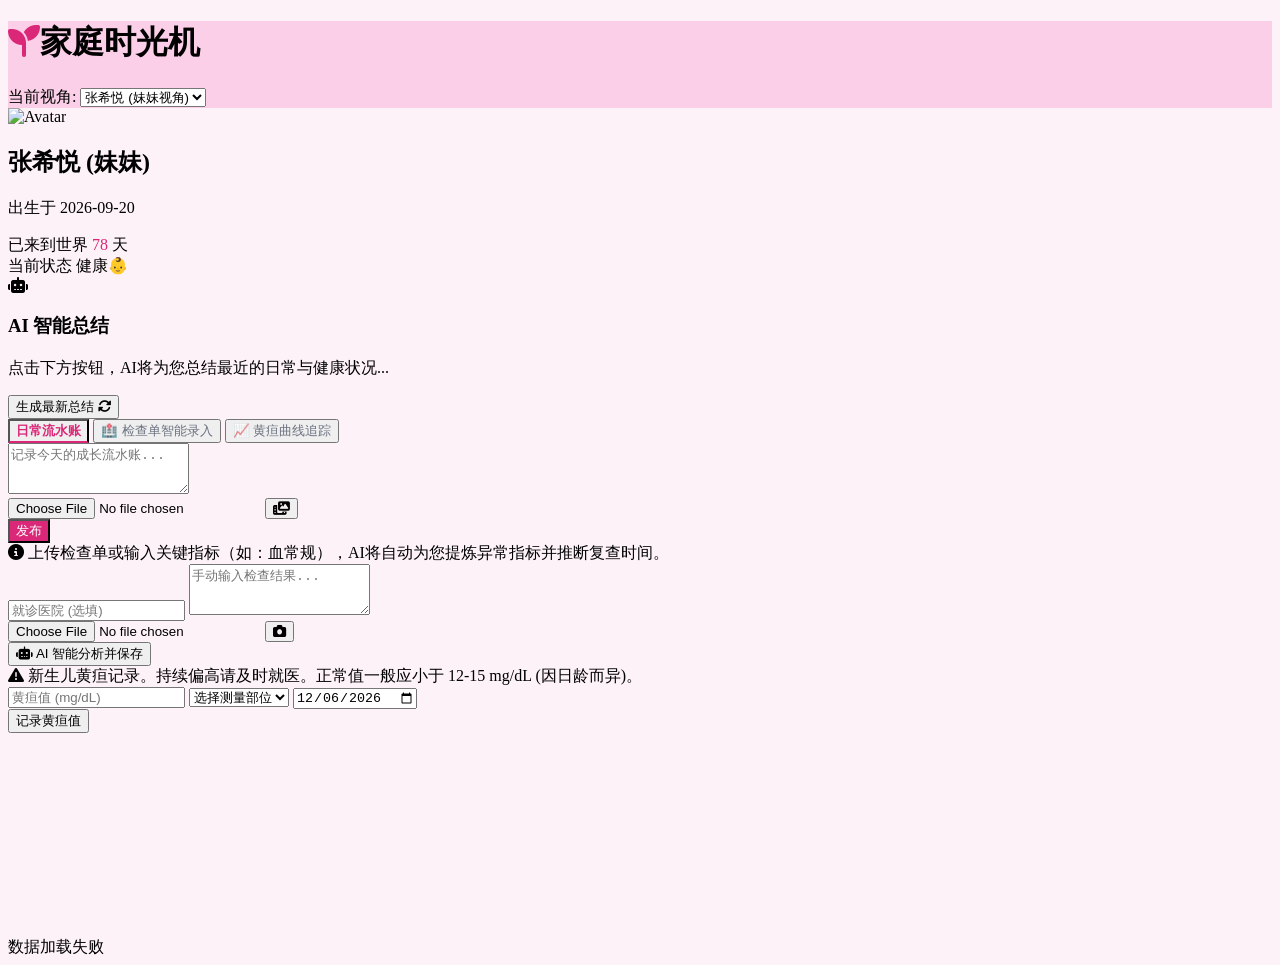
==== backend/static/index.html @ d48ffe89 "first commit" ====
<!DOCTYPE html>
<html lang="zh-CN">
<head>
    <meta charset="UTF-8">
    <meta name="viewport" content="width=device-width, initial-scale=1.0">
    <title>宝贝成长日记 - 健康管理版</title>
    <script src="https://cdn.tailwindcss.com"></script>
    <link rel="stylesheet" href="https://cdnjs.cloudflare.com/ajax/libs/font-awesome/6.4.0/css/all.min.css">
    <script src="https://cdn.jsdelivr.net/npm/chart.js"></script>
    <script src="https://cdn.jsdelivr.net/npm/hammerjs@2.0.8"></script>
    <script src="https://cdn.jsdelivr.net/npm/chartjs-plugin-zoom@2.0.1/dist/chartjs-plugin-zoom.min.js"></script>
    <style>
        ::-webkit-scrollbar { width: 8px; }
        ::-webkit-scrollbar-track { background: #f1f1f1; }
        ::-webkit-scrollbar-thumb { background: #cbd5e1; border-radius: 4px; }
        ::-webkit-scrollbar-thumb:hover { background: #94a3b8; }
        
        .theme-daughter { --bg-color: #fdf2f8; --primary: #db2777; --header-bg: #fbcfe8; }
        .theme-son { --bg-color: #f0f9ff; --primary: #0284c7; --header-bg: #bae6fd; }
        .theme-parent { --bg-color: #f4f4f5; --primary: #4f46e5; --header-bg: #e0e7ff; }
        .theme-grandparent { --bg-color: #fffbeb; --primary: #d97706; --header-bg: #fef3c7; font-size: 110%; }

        body { background-color: var(--bg-color); transition: background-color 0.3s; }
        .header-area { background-color: var(--header-bg); transition: background-color 0.3s; }
        .text-theme { color: var(--primary); }
        .bg-theme { background-color: var(--primary); color: white; }
        .border-theme { border-color: var(--primary); }
        
        .tab-active { border-bottom: 2px solid var(--primary); color: var(--primary); font-weight: bold; }
        .tab-inactive { color: #6b7280; }
        .tab-inactive:hover { color: #374151; }
    </style>
</head>
<body class="theme-daughter min-h-screen text-gray-800 font-sans">

    <header class="header-area shadow-sm sticky top-0 z-50">
        <div class="max-w-4xl mx-auto px-4 py-3 flex justify-between items-center">
            <h1 class="text-xl font-bold text-gray-800"><i class="fas fa-seedling mr-2 text-theme"></i>家庭时光机</h1>
            
            <div class="flex items-center space-x-2">
                <span class="text-sm text-gray-600">当前视角:</span>
                <select id="viewSelector" class="border border-gray-300 rounded-md py-1 px-2 text-sm focus:outline-none focus:ring-2 focus:ring-pink-300 bg-white">
                    <option value="daughter">张希悦 (妹妹视角)</option>
                    <option value="son">张希哲 (哥哥视角)</option>
                    <option value="parent">爸爸/妈妈视角</option>
                    <option value="grandparent">爷爷/奶奶视角</option>
                </select>
            </div>
        </div>
    </header>

    <main class="max-w-4xl mx-auto px-4 py-6 grid grid-cols-1 md:grid-cols-3 gap-6">
        
        <aside class="col-span-1 space-y-6">
            <div class="bg-white rounded-xl shadow-sm p-5 border-t-4 border-theme text-center">
                <img id="avatar" src="https://api.dicebear.com/7.x/adventurer/svg?seed=Mia" alt="Avatar" class="w-24 h-24 rounded-full mx-auto mb-3 bg-gray-100 border-2 border-gray-200">
                <h2 id="childName" class="text-2xl font-bold text-gray-800">张希悦 (妹妹)</h2>
                <p id="childBirth" class="text-sm text-gray-500 mt-1">出生于 2026.09.20</p>
                <div class="mt-4 bg-gray-50 rounded-lg py-2 flex justify-around divide-x divide-gray-200 text-sm">
                    <div class="px-2">
                        <span class="block text-gray-500">已来到世界</span>
                        <span id="daysCount" class="font-bold text-theme text-lg">0</span> 天
                    </div>
                    <div class="px-2">
                        <span class="block text-gray-500">当前状态</span>
                        <span class="font-bold text-green-600">健康👶</span>
                    </div>
                </div>
            </div>

            <div class="bg-gradient-to-br from-indigo-50 to-purple-50 rounded-xl shadow-sm p-5 border border-indigo-100 relative overflow-hidden">
                <div class="absolute top-0 right-0 p-3 opacity-10">
                    <i class="fas fa-robot text-6xl text-indigo-900"></i>
                </div>
                <h3 class="text-lg font-bold text-indigo-900 mb-2"><i class="fas fa-sparkles text-yellow-500 mr-2"></i>AI 智能总结</h3>
                <p id="aiSummaryText" class="text-sm text-indigo-800 leading-relaxed z-10 relative">
                    点击下方按钮，AI将为您总结最近的日常与健康状况...
                </p>
                <button id="btnAiSummary" class="mt-3 text-xs bg-indigo-100 text-indigo-700 py-1 px-3 rounded-full hover:bg-indigo-200 transition">
                    生成最新总结 <i class="fas fa-sync-alt ml-1"></i>
                </button>
            </div>
        </aside>

        <section class="col-span-1 md:col-span-2 space-y-4">
            
            <!-- Tab 切换 -->
            <div class="flex border-b border-gray-200 mb-4 overflow-x-auto whitespace-nowrap">
                <button id="tabJournal" class="py-2 px-4 tab-active" onclick="switchTab('journal')">日常流水账</button>
                <button id="tabMedical" class="py-2 px-4 tab-inactive" onclick="switchTab('medical')">🏥 检查单智能录入</button>
                <button id="tabJaundice" class="py-2 px-4 tab-inactive" onclick="switchTab('jaundice')">📈 黄疸曲线追踪</button>
            </div>

            <!-- 日常流水账发布区 -->
            <div id="panelJournal" class="bg-white rounded-xl shadow-sm p-5 border border-gray-100 block">
                <textarea id="entryContent" class="w-full bg-gray-50 border border-gray-200 rounded-lg p-3 text-gray-700 focus:outline-none focus:ring-2 focus:ring-pink-300 resize-none" rows="3" placeholder="记录今天的成长流水账..."></textarea>
                
                <div class="mt-2" id="previewContainer" style="display: none;">
                    <img id="imagePreview" src="" class="h-20 rounded-md object-cover" style="display: none;">
                    <div id="audioPreview" class="text-sm text-green-600" style="display: none;"><i class="fas fa-music"></i> 语音已选择</div>
                </div>

                <div class="flex justify-between items-center mt-3 pt-3 border-t border-gray-100">
                    <div class="flex space-x-4">
                        <input type="file" id="mediaInput" class="hidden" accept="image/*,audio/*">
                        <button onclick="document.getElementById('mediaInput').click()" class="text-gray-500 hover:text-blue-500 transition tooltip" title="上传图片/语音">
                            <i class="fas fa-photo-video text-xl"></i>
                        </button>
                    </div>
                    <button id="btnPublishJournal" class="bg-theme py-1.5 px-5 rounded-full font-medium shadow-md hover:opacity-90 transition disabled:opacity-50 text-white">
                        发布
                    </button>
                </div>
            </div>

            <!-- 健康检查单发布区 -->
            <div id="panelMedical" class="bg-white rounded-xl shadow-sm p-5 border border-gray-100 hidden">
                <div class="bg-blue-50 text-blue-800 p-3 rounded-lg text-sm mb-4">
                    <i class="fas fa-info-circle mr-1"></i> 上传检查单或输入关键指标（如：血常规），AI将自动为您提炼异常指标并推断复查时间。
                </div>
                <input type="text" id="hospitalInput" class="w-full bg-gray-50 border border-gray-200 rounded-lg p-2 mb-3 text-sm focus:outline-none focus:ring-2 focus:ring-blue-300" placeholder="就诊医院 (选填)">
                <textarea id="medicalContent" class="w-full bg-gray-50 border border-gray-200 rounded-lg p-3 text-gray-700 focus:outline-none focus:ring-2 focus:ring-blue-300 resize-none" rows="3" placeholder="手动输入检查结果..."></textarea>
                
                <div class="mt-2" id="medicalPreviewContainer" style="display: none;">
                    <img id="medicalImagePreview" src="" class="h-20 rounded-md object-cover">
                </div>

                <div class="flex justify-between items-center mt-3 pt-3 border-t border-gray-100">
                    <div class="flex space-x-4">
                        <input type="file" id="medicalMediaInput" class="hidden" accept="image/*">
                        <button onclick="document.getElementById('medicalMediaInput').click()" class="text-gray-500 hover:text-blue-500 transition tooltip" title="拍照/上传检查单">
                            <i class="fas fa-camera text-xl"></i>
                        </button>
                    </div>
                    <button id="btnPublishMedical" class="bg-blue-500 py-1.5 px-5 rounded-full font-medium shadow-md hover:bg-blue-600 transition disabled:opacity-50 text-white flex items-center">
                        <i class="fas fa-robot mr-2"></i> AI 智能分析并保存
                    </button>
                </div>
            </div>

            <!-- 黄疸曲线追踪区 -->
            <div id="panelJaundice" class="bg-white rounded-xl shadow-sm p-5 border border-gray-100 hidden">
                <div class="bg-yellow-50 text-yellow-800 p-3 rounded-lg text-sm mb-4">
                    <i class="fas fa-exclamation-triangle mr-1"></i> 新生儿黄疸记录。持续偏高请及时就医。正常值一般应小于 12-15 mg/dL (因日龄而异)。
                </div>
                
                <div class="flex space-x-3 mb-4">
                    <input type="number" step="0.1" id="jaundiceValue" class="w-1/3 bg-gray-50 border border-gray-200 rounded-lg p-2 text-sm focus:outline-none focus:ring-2 focus:ring-yellow-400" placeholder="黄疸值 (mg/dL)">
                    <select id="jaundiceNote" class="w-1/3 bg-gray-50 border border-gray-200 rounded-lg p-2 text-sm focus:outline-none focus:ring-2 focus:ring-yellow-400">
                        <option value="" disabled selected>选择测量部位</option>
                        <option value="额头">额头</option>
                        <option value="面颊">面颊</option>
                        <option value="胸部">胸部</option>
                        <option value="腹部">腹部</option>
                        <option value="手脚">手脚</option>
                        <option value="静脉血(抽血)">静脉血(抽血)</option>
                    </select>
                    <input type="date" id="jaundiceDate" class="w-1/3 bg-gray-50 border border-gray-200 rounded-lg p-2 text-sm focus:outline-none focus:ring-2 focus:ring-yellow-400">
                </div>
                
                <button id="btnPublishJaundice" class="w-full bg-yellow-500 py-2 rounded-lg font-medium shadow hover:bg-yellow-600 transition text-white">
                    记录黄疸值
                </button>

                <div class="mt-6 border-t border-gray-100 pt-4">
                    <canvas id="jaundiceChart" width="400" height="200"></canvas>
                </div>
            </div>

            <!-- 时间轴列表 (用于流水账和检查单) -->
            <div id="timeline" class="space-y-4 relative before:absolute before:inset-0 before:ml-5 before:-translate-x-px md:before:mx-auto md:before:translate-x-0 before:h-full before:w-0.5 before:bg-gradient-to-b before:from-transparent before:via-slate-300 before:to-transparent mt-8">
                <!-- 动态内容将被渲染在这里 -->
            </div>
        </section>
    </main>

    <script>
        const API_BASE = "";
        let currentMediaFile = null;
        let currentMedicalFile = null;
        let currentPerspective = 'daughter';
        let currentTab = 'journal'; // 'journal' | 'medical' | 'jaundice'
        let chartInstance = null;
        
        // 设置默认为今天
        document.getElementById('jaundiceDate').valueAsDate = new Date();

        const calcDays = (birthDateString) => {
            const birth = new Date(birthDateString);
            const today = new Date();
            const diffTime = Math.abs(today - birth);
            return Math.ceil(diffTime / (1000 * 60 * 60 * 24));
        };

        const updateViewInfo = (view) => {
            currentPerspective = view;
            const body = document.body;
            body.className = `theme-${view} min-h-screen text-gray-800 font-sans`;
            
            const info = {
                'daughter': { name: '张希悦 (妹妹)', birth: '2026-09-20', seed: 'Mia' },
                'son': { name: '张希哲 (哥哥)', birth: '2020-09-26', seed: 'Leo' },
                'parent': { name: '家庭总览', birth: '2020-09-26', seed: 'Family' },
                'grandparent': { name: '张希哲 & 张希悦', birth: '2020-09-26', seed: 'Grandpa' }
            }[view];

            document.getElementById('childName').textContent = info.name;
            document.getElementById('childBirth').textContent = '出生于 ' + info.birth;
            document.getElementById('daysCount').textContent = view.includes('parent') ? '∞' : calcDays(info.birth);
            document.getElementById('avatar').src = `https://api.dicebear.com/7.x/adventurer/svg?seed=${info.seed}`;
            
            fetchData();
        };

        const switchTab = (tab) => {
            currentTab = tab;
            ['journal', 'medical', 'jaundice'].forEach(t => {
                const btn = document.getElementById(`tab${t.charAt(0).toUpperCase() + t.slice(1)}`);
                btn.className = t === tab ? 'py-2 px-4 tab-active' : 'py-2 px-4 tab-inactive';
                document.getElementById(`panel${t.charAt(0).toUpperCase() + t.slice(1)}`).style.display = t === tab ? 'block' : 'none';
            });
            
            document.getElementById('timeline').style.display = tab === 'jaundice' ? 'none' : 'block';
            fetchData();
        };

        document.getElementById('viewSelector').addEventListener('change', (e) => updateViewInfo(e.target.value));

        // ... 文件上传事件绑定略 (复用之前的逻辑) ...
        document.getElementById('mediaInput').addEventListener('change', function(e) { /*...*/ 
            const file = e.target.files[0];
            if (!file) return;
            currentMediaFile = file;
            const previewContainer = document.getElementById('previewContainer');
            const imgPreview = document.getElementById('imagePreview');
            const audioPreview = document.getElementById('audioPreview');
            previewContainer.style.display = 'block';
            if (file.type.startsWith('image/')) {
                imgPreview.src = URL.createObjectURL(file);
                imgPreview.style.display = 'block';
                audioPreview.style.display = 'none';
            } else if (file.type.startsWith('audio/')) {
                imgPreview.style.display = 'none';
                audioPreview.style.display = 'block';
            }
        });
        document.getElementById('medicalMediaInput').addEventListener('change', function(e) {
            const file = e.target.files[0];
            if (!file) return;
            currentMedicalFile = file;
            document.getElementById('medicalPreviewContainer').style.display = 'block';
            document.getElementById('medicalImagePreview').src = URL.createObjectURL(file);
        });

        // 发布流水账
        document.getElementById('btnPublishJournal').addEventListener('click', async () => {
            const content = document.getElementById('entryContent').value;
            if (!content && !currentMediaFile) return alert("请填写内容或上传图片/语音");

            let mediaUrl = null, mediaType = null;
            if (currentMediaFile) {
                const formData = new FormData(); formData.append('file', currentMediaFile);
                const uploadRes = await fetch(`${API_BASE}/api/upload`, { method: 'POST', body: formData });
                const uploadData = await uploadRes.json();
                mediaUrl = uploadData.media_url; mediaType = uploadData.media_type;
            }
            await fetch(`${API_BASE}/api/entries`, {
                method: 'POST', headers: { 'Content-Type': 'application/json' },
                body: JSON.stringify({ perspective: currentPerspective, author: "我", content: content, media_url: mediaUrl, media_type: mediaType })
            });
            document.getElementById('entryContent').value = ''; currentMediaFile = null; document.getElementById('previewContainer').style.display = 'none';
            fetchData();
        });

        // 发布检查单
        document.getElementById('btnPublishMedical').addEventListener('click', async () => {
            const content = document.getElementById('medicalContent').value;
            const hospital = document.getElementById('hospitalInput').value;
            if (!content && !currentMedicalFile) return alert("请填写检查内容或上传检查单照片");

            let mediaUrl = null;
            if (currentMedicalFile) {
                const formData = new FormData(); formData.append('file', currentMedicalFile);
                const uploadRes = await fetch(`${API_BASE}/api/upload`, { method: 'POST', body: formData });
                mediaUrl = (await uploadRes.json()).media_url;
            }
            await fetch(`${API_BASE}/api/checkups`, {
                method: 'POST', headers: { 'Content-Type': 'application/json' },
                body: JSON.stringify({ perspective: currentPerspective, hospital: hospital, report_text: content, media_url: mediaUrl })
            });
            document.getElementById('medicalContent').value = ''; document.getElementById('hospitalInput').value = '';
            currentMedicalFile = null; document.getElementById('medicalPreviewContainer').style.display = 'none';
            fetchData();
        });

        // 发布黄疸
        document.getElementById('btnPublishJaundice').addEventListener('click', async () => {
            const val = document.getElementById('jaundiceValue').value;
            const note = document.getElementById('jaundiceNote').value;
            const dateStr = document.getElementById('jaundiceDate').value;
            if(!val) return alert('请输入黄疸值');

            const dateIso = new Date(dateStr).toISOString();

            await fetch(`${API_BASE}/api/jaundice`, {
                method: 'POST', headers: { 'Content-Type': 'application/json' },
                body: JSON.stringify({ perspective: currentPerspective, value: parseFloat(val), note: note, record_date: dateIso })
            });
            document.getElementById('jaundiceValue').value = '';
            document.getElementById('jaundiceNote').value = '';
            fetchData();
        });

        // 渲染图表
        function renderChart(data) {
            const ctx = document.getElementById('jaundiceChart').getContext('2d');
            if (chartInstance) chartInstance.destroy();
            
            if (data.length === 0) return;

            // 获取当前宝宝的出生日期
            let birthStr = '2026-09-20'; // 默认妹妹
            if (currentPerspective === 'son') birthStr = '2020-09-26';
            const birthDate = new Date(birthStr);

            // 1. 提取唯一的日期（按天级）
            const datesMap = {};
            data.forEach(d => {
                const dt = new Date(d.record_date);
                const dateStr = `${dt.getFullYear()}-${(dt.getMonth()+1).toString().padStart(2,'0')}-${dt.getDate().toString().padStart(2,'0')}`;
                const shortDate = `${dt.getMonth()+1}-${dt.getDate()}`;
                
                if (!datesMap[dateStr]) {
                    datesMap[dateStr] = {
                        shortDate: shortDate,
                        dt: dt,
                        parts: {}
                    };
                }
                datesMap[dateStr].parts[d.note || '未指定'] = d.value;
            });

            // 按时间排序日期
            const sortedDateStrs = Object.keys(datesMap).sort();
            const labels = sortedDateStrs.map(d => datesMap[d].shortDate);

            // 2. 获取所有的测量部位
            const allParts = new Set();
            data.forEach(d => allParts.add(d.note || '未指定'));
            const partsArray = Array.from(allParts);

            // 3. 构建每个部位的数据集
            const datasets = [];
            
            // 为不同部位准备不同颜色
            const colors = ['#3b82f6', '#8b5cf6', '#ec4899', '#14b8a6', '#f97316', '#06b6d4'];
            
            partsArray.forEach((part, index) => {
                const partData = sortedDateStrs.map(dateStr => {
                    return datesMap[dateStr].parts[part] !== undefined ? datesMap[dateStr].parts[part] : null;
                });
                
                datasets.push({
                    label: part,
                    data: partData,
                    borderColor: colors[index % colors.length],
                    backgroundColor: 'transparent',
                    borderWidth: 2,
                    tension: 0.3,
                    spanGaps: true, // 允许跨过 null 值连线
                    pointRadius: 4
                });
            });

            // 4. 计算平均值曲线
            const avgData = sortedDateStrs.map(dateStr => {
                const parts = datesMap[dateStr].parts;
                const values = Object.values(parts);
                if (values.length === 0) return null;
                const sum = values.reduce((a, b) => a + b, 0);
                return (sum / values.length).toFixed(1);
            });

            datasets.push({
                label: '平均值',
                data: avgData,
                borderColor: '#ef4444', // 红色突出平均值
                backgroundColor: 'rgba(239, 68, 68, 0.1)',
                borderWidth: 3,
                tension: 0.3,
                fill: true,
                spanGaps: true,
                pointBackgroundColor: '#dc2626',
                pointRadius: 5,
                pointHoverRadius: 7
            });

            // 5. 计算正常值上限曲线
            const normalValues = sortedDateStrs.map(dateStr => {
                const dt = datesMap[dateStr].dt;
                const diffTime = Math.abs(dt - birthDate);
                const diffDays = Math.floor(diffTime / (1000 * 60 * 60 * 24));
                
                let normalLimit = 15;
                if (diffDays <= 1) normalLimit = 6;
                else if (diffDays === 2) normalLimit = 9;
                else if (diffDays === 3) normalLimit = 12;
                else if (diffDays >= 4 && diffDays <= 7) normalLimit = 15;
                else if (diffDays > 7 && diffDays <= 14) normalLimit = 12;
                else normalLimit = 5;
                
                return normalLimit;
            });

            datasets.push({
                label: '生理性黄疸参考上限',
                data: normalValues,
                borderColor: '#10b981', // 绿色
                backgroundColor: 'transparent',
                borderWidth: 2,
                borderDash: [5, 5],
                tension: 0.3,
                pointRadius: 0
            });

            chartInstance = new Chart(ctx, {
                type: 'line',
                data: {
                    labels: labels,
                    datasets: datasets
                },
                options: {
                    responsive: true,
                    plugins: { 
                        legend: { position: 'top' },
                        tooltip: { mode: 'index', intersect: false },
                        zoom: {
                            pan: {
                                enabled: true,
                                mode: 'x', // 允许横向拖拽
                            },
                            zoom: {
                                wheel: {
                                    enabled: true, // 允许鼠标滚轮缩放
                                },
                                pinch: {
                                    enabled: true  // 允许手机双指捏合缩放
                                },
                                mode: 'x', // 仅允许横向缩放，保持纵向数值不变形
                            }
                        }
                    },
                    scales: { 
                        y: { beginAtZero: true, suggestedMax: 20 } 
                    }
                }
            });
        }

        // 获取并渲染列表/曲线
        async function fetchData() {
            if (currentTab === 'jaundice') {
                const res = await fetch(`${API_BASE}/api/jaundice${currentPerspective !== 'parent' ? '?perspective='+currentPerspective : ''}`);
                const data = await res.json();
                renderChart(data);
                return;
            }

            const tl = document.getElementById('timeline');
            tl.innerHTML = '<div class="text-center text-gray-400 py-10">加载中...</div>';
            
            try {
                let endpoint = currentTab === 'journal' ? '/api/entries' : '/api/checkups';
                const res = await fetch(`${API_BASE}${endpoint}${currentPerspective !== 'parent' ? '?perspective='+currentPerspective : ''}`);
                const data = await res.json();
                
                if (data.length === 0) {
                    tl.innerHTML = `<div class="text-center text-gray-400 py-10">暂无${currentTab === 'journal' ? '日记' : '检查单'}记录</div>`;
                    return;
                }

                tl.innerHTML = '';
                data.forEach((item, index) => {
                    // ...复用渲染时间轴逻辑...
                    const dateField = currentTab === 'journal' ? item.created_at : item.checkup_date;
                    const dateObj = new Date(dateField);
                    const timeStr = `${dateObj.getFullYear()}-${(dateObj.getMonth()+1).toString().padStart(2,'0')}-${dateObj.getDate().toString().padStart(2,'0')} ${dateObj.getHours()}:${dateObj.getMinutes().toString().padStart(2, '0')}`;
                    
                    const iconColor = item.perspective === 'daughter' ? 'text-pink-500' : 'text-blue-500';
                    const iconStr = currentTab === 'journal' ? (item.perspective === 'daughter' ? '<i class="fas fa-baby"></i>' : '<i class="fas fa-child"></i>') : '<i class="fas fa-notes-medical"></i>';
                    
                    let contentHtml = '';
                    if (currentTab === 'journal') {
                        contentHtml = `<p class="text-gray-700 text-sm whitespace-pre-wrap">${item.content}</p>`;
                        if (item.media_url) {
                            if (item.media_type === 'image') contentHtml += `<img src="${item.media_url}" class="mt-3 rounded-lg max-h-48 object-cover">`;
                            else if (item.media_type === 'audio') contentHtml += `<div class="mt-3 bg-gray-50 border border-gray-200 rounded-full py-2 px-4"><audio controls src="${item.media_url}" class="h-8 w-full"></audio></div>`;
                        }
                    } else {
                        contentHtml = `
                            ${item.hospital ? `<div class="text-xs text-blue-600 mb-2 font-bold"><i class="far fa-hospital"></i> ${item.hospital}</div>` : ''}
                            ${item.report_text ? `<p class="text-gray-600 text-sm italic border-l-2 border-gray-200 pl-2 mb-3">"${item.report_text}"</p>` : ''}
                            ${item.media_url ? `<img src="${item.media_url}" class="mb-3 rounded-lg max-h-32 object-cover border border-gray-200 shadow-sm">` : ''}
                            <div class="bg-red-50 border border-red-100 rounded-md p-3 mb-2">
                                <h4 class="text-red-700 font-bold text-xs mb-1"><i class="fas fa-exclamation-triangle"></i> AI 异常指标分析</h4>
                                <p class="text-red-600 text-sm">${item.abnormal_indicators || '暂无数据'}</p>
                            </div>
                            <div class="bg-green-50 border border-green-100 rounded-md p-3 flex justify-between items-center">
                                <div>
                                    <h4 class="text-green-700 font-bold text-xs mb-1"><i class="fas fa-calendar-check"></i> 智能建议复查时间</h4>
                                    <p class="text-green-600 text-xs">${item.next_checkup_notes || '按常规体检时间进行'}</p>
                                </div>
                                <div class="text-green-800 font-black text-sm bg-green-200 px-2 py-1 rounded">
                                    ${item.next_checkup_date ? item.next_checkup_date.split('T')[0] : '待定'}
                                </div>
                            </div>
                        `;
                    }

                    const html = `
                        <div class="relative flex items-center justify-between md:justify-normal ${index % 2 !== 0 ? 'md:flex-row-reverse' : ''} group is-active">
                            <div class="flex items-center justify-center w-10 h-10 rounded-full border border-white bg-white shadow shrink-0 md:order-1 md:group-odd:-translate-x-1/2 md:group-even:translate-x-1/2 z-10 ${iconColor}">
                                ${iconStr}
                            </div>
                            <div class="w-[calc(100%-4rem)] md:w-[calc(50%-2.5rem)] bg-white p-4 rounded-xl shadow-sm border border-gray-100 hover:shadow-md transition">
                                <div class="flex items-center justify-between mb-3">
                                    <span class="font-bold text-gray-800 text-sm">${timeStr}</span>
                                    <span class="text-xs text-gray-500 bg-gray-100 px-2 py-1 rounded-full">${item.perspective === 'daughter'?'妹妹':'哥哥'}</span>
                                </div>
                                ${contentHtml}
                            </div>
                        </div>
                    `;
                    tl.insertAdjacentHTML('beforeend', html);
                });

            } catch (e) {
                tl.innerHTML = '<div class="text-center text-red-400 py-10">数据加载失败</div>';
            }
        }

        // 初始化
        updateViewInfo('daughter');
    </script>
</body>
</html>
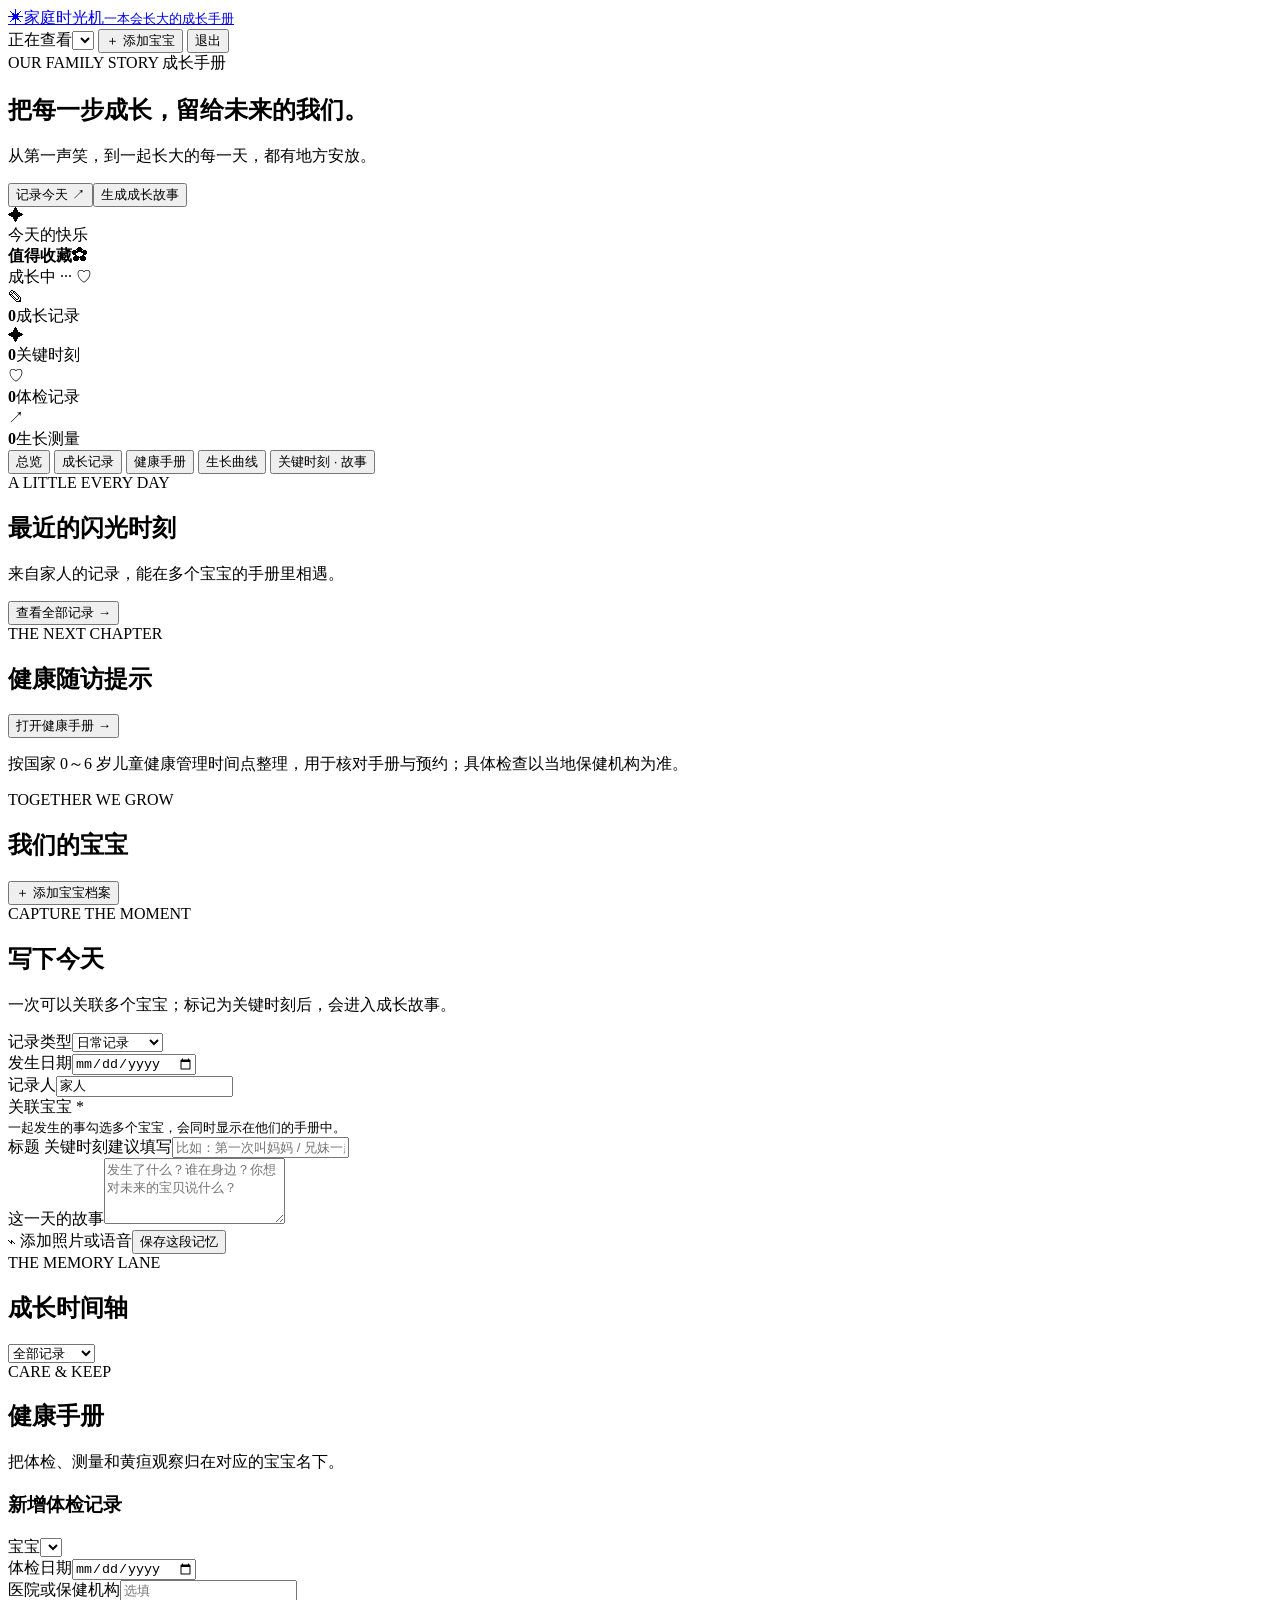
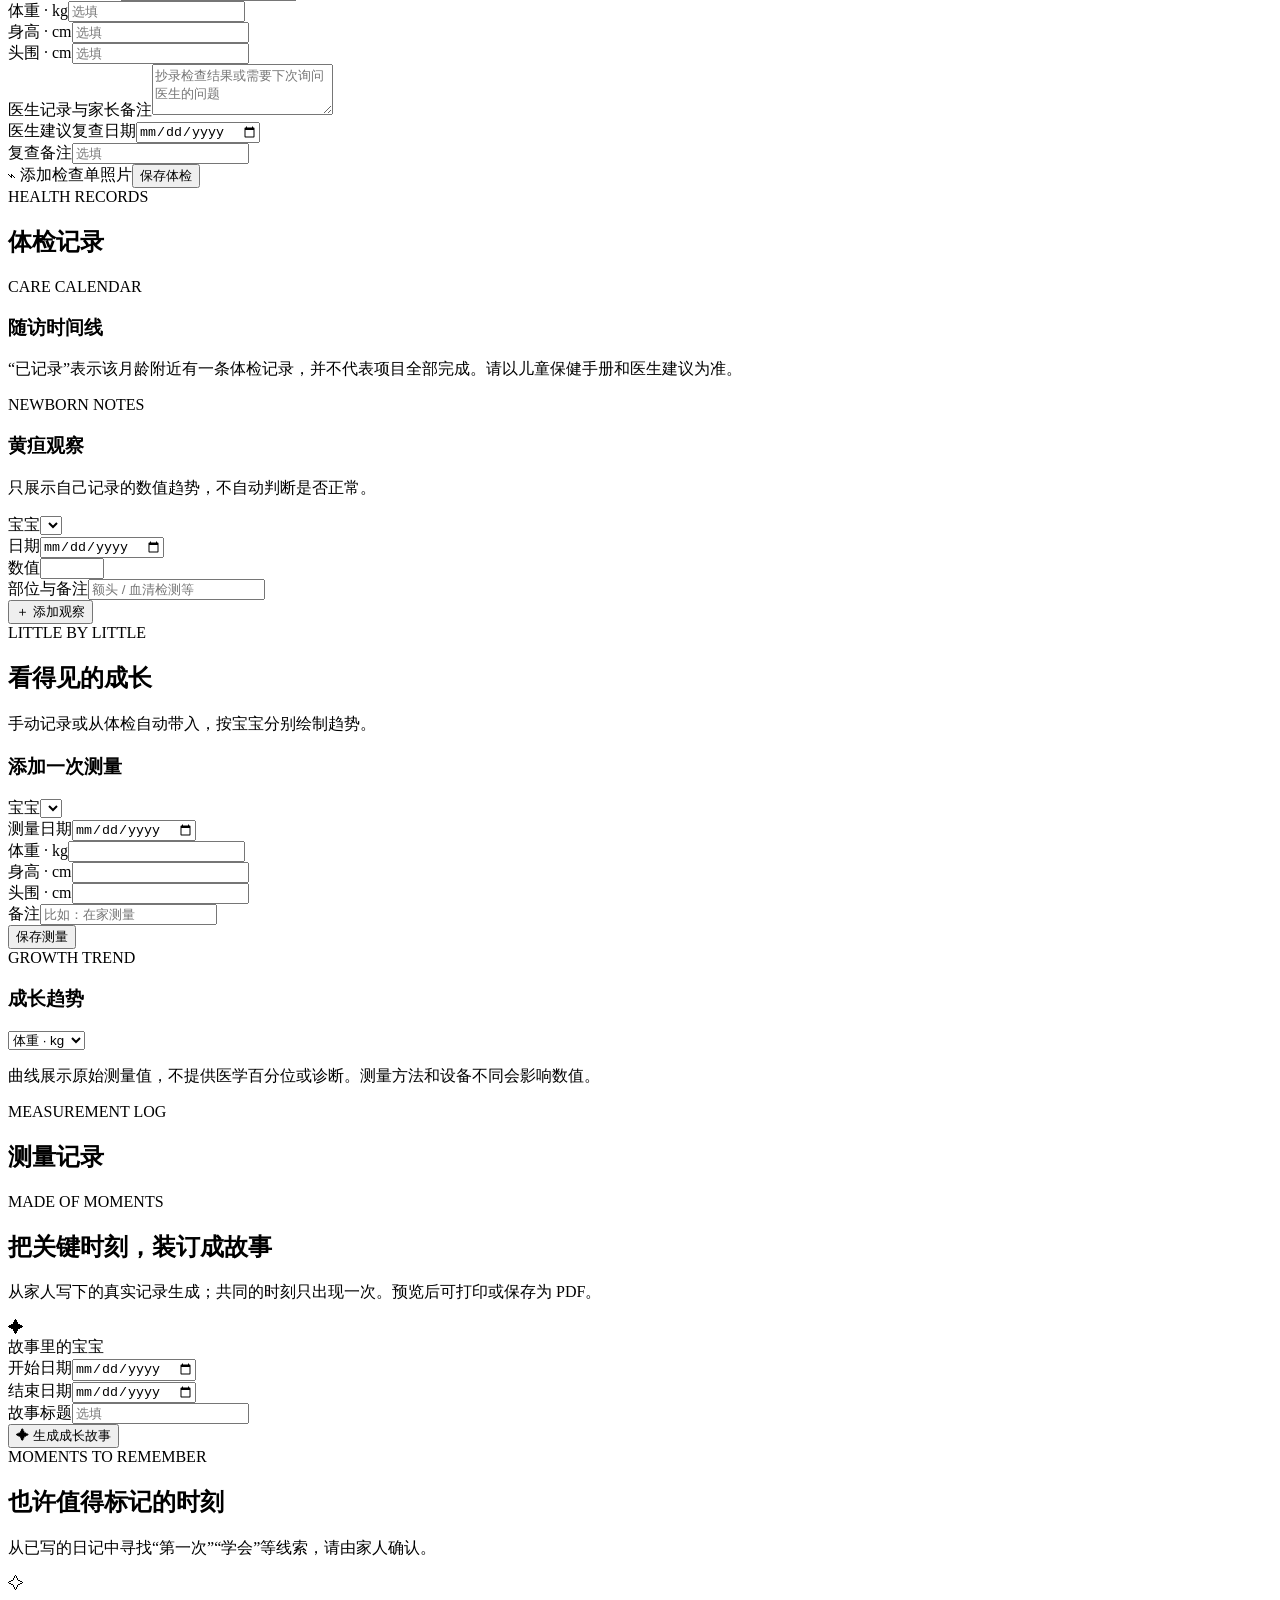
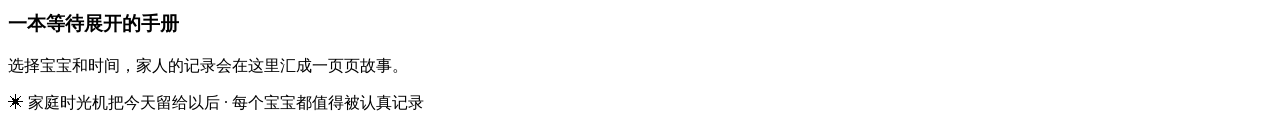
==== commit 9ad58400: "Add multi-child growth handbook and authenticated diary" ====
--- a/backend/static/index.html
+++ b/backend/static/index.html
@@ -1,546 +1,101 @@
-<!DOCTYPE html>
+<!doctype html>
 <html lang="zh-CN">
 <head>
-    <meta charset="UTF-8">
-    <meta name="viewport" content="width=device-width, initial-scale=1.0">
-    <title>宝贝成长日记 - 健康管理版</title>
-    <script src="https://cdn.tailwindcss.com"></script>
-    <link rel="stylesheet" href="https://cdnjs.cloudflare.com/ajax/libs/font-awesome/6.4.0/css/all.min.css">
-    <script src="https://cdn.jsdelivr.net/npm/chart.js"></script>
-    <script src="https://cdn.jsdelivr.net/npm/hammerjs@2.0.8"></script>
-    <script src="https://cdn.jsdelivr.net/npm/chartjs-plugin-zoom@2.0.1/dist/chartjs-plugin-zoom.min.js"></script>
-    <style>
-        ::-webkit-scrollbar { width: 8px; }
-        ::-webkit-scrollbar-track { background: #f1f1f1; }
-        ::-webkit-scrollbar-thumb { background: #cbd5e1; border-radius: 4px; }
-        ::-webkit-scrollbar-thumb:hover { background: #94a3b8; }
-        
-        .theme-daughter { --bg-color: #fdf2f8; --primary: #db2777; --header-bg: #fbcfe8; }
-        .theme-son { --bg-color: #f0f9ff; --primary: #0284c7; --header-bg: #bae6fd; }
-        .theme-parent { --bg-color: #f4f4f5; --primary: #4f46e5; --header-bg: #e0e7ff; }
-        .theme-grandparent { --bg-color: #fffbeb; --primary: #d97706; --header-bg: #fef3c7; font-size: 110%; }
+    <meta charset="utf-8">
+    <meta name="viewport" content="width=device-width, initial-scale=1">
+    <title>家庭时光机 · 成长手册</title>
+    <link rel="stylesheet" href="/assets/app.css">
+    <script src="/assets/app.js" defer></script>
+</head>
+<body>
+    <div class="app-shell">
+        <header class="topbar">
+            <a class="brand" href="/" aria-label="家庭时光机首页"><span class="brand-mark">✳</span><span>家庭时光机<small>一本会长大的成长手册</small></span></a>
+            <div class="top-actions">
+                <label class="select-wrap"><span>正在查看</span><select id="childFilter" aria-label="选择宝宝"></select></label>
+                <button class="button ghost" id="addChildButton" type="button">＋ 添加宝宝</button>
+                <button class="button text-button" id="logoutButton" type="button">退出</button>
+            </div>
+        </header>
 
-        body { background-color: var(--bg-color); transition: background-color 0.3s; }
-        .header-area { background-color: var(--header-bg); transition: background-color 0.3s; }
-        .text-theme { color: var(--primary); }
-        .bg-theme { background-color: var(--primary); color: white; }
-        .border-theme { border-color: var(--primary); }
-        
-        .tab-active { border-bottom: 2px solid var(--primary); color: var(--primary); font-weight: bold; }
-        .tab-inactive { color: #6b7280; }
-        .tab-inactive:hover { color: #374151; }
-    </style>
-</head>
-<body class="theme-daughter min-h-screen text-gray-800 font-sans">
+        <main>
+            <section class="hero" id="hero">
+                <div class="hero-copy">
+                    <div class="eyebrow">OUR FAMILY STORY <span class="eyebrow-line"></span> 成长手册</div>
+                    <h1 id="heroTitle">把每一步成长，留给未来的我们。</h1>
+                    <p id="heroSubtitle">从第一声笑，到一起长大的每一天，都有地方安放。</p>
+                    <div class="hero-actions"><button class="button primary" id="heroAddMoment" type="button">记录今天 <span>↗</span></button><button class="button soft" id="heroMakeStory" type="button">生成成长故事</button><button class="button hero-edit" id="editChildButton" type="button" hidden>编辑档案</button></div>
+                </div>
+                <div class="hero-art" aria-hidden="true"><div class="orbit orbit-one"></div><div class="orbit orbit-two"></div><div class="hero-sun">✦</div><div class="hero-card card-one">今天的快乐<br><strong>值得收藏</strong><span>✿</span></div><div class="hero-card card-two">成长中 ··· <span>♡</span></div></div>
+            </section>
 
-    <header class="header-area shadow-sm sticky top-0 z-50">
-        <div class="max-w-4xl mx-auto px-4 py-3 flex justify-between items-center">
-            <h1 class="text-xl font-bold text-gray-800"><i class="fas fa-seedling mr-2 text-theme"></i>家庭时光机</h1>
-            
-            <div class="flex items-center space-x-2">
-                <span class="text-sm text-gray-600">当前视角:</span>
-                <select id="viewSelector" class="border border-gray-300 rounded-md py-1 px-2 text-sm focus:outline-none focus:ring-2 focus:ring-pink-300 bg-white">
-                    <option value="daughter">张希悦 (妹妹视角)</option>
-                    <option value="son">张希哲 (哥哥视角)</option>
-                    <option value="parent">爸爸/妈妈视角</option>
-                    <option value="grandparent">爷爷/奶奶视角</option>
-                </select>
-            </div>
-        </div>
-    </header>
+            <section class="stat-grid" aria-label="成长记录概览">
+                <div class="stat-card"><span class="stat-icon amber">✎</span><div><strong id="statEntries">0</strong><span>成长记录</span></div></div>
+                <div class="stat-card"><span class="stat-icon coral">✦</span><div><strong id="statMilestones">0</strong><span>关键时刻</span></div></div>
+                <div class="stat-card"><span class="stat-icon blue">♡</span><div><strong id="statCheckups">0</strong><span>体检记录</span></div></div>
+                <div class="stat-card"><span class="stat-icon green">↗</span><div><strong id="statGrowth">0</strong><span>生长测量</span></div></div>
+            </section>
 
-    <main class="max-w-4xl mx-auto px-4 py-6 grid grid-cols-1 md:grid-cols-3 gap-6">
-        
-        <aside class="col-span-1 space-y-6">
-            <div class="bg-white rounded-xl shadow-sm p-5 border-t-4 border-theme text-center">
-                <img id="avatar" src="https://api.dicebear.com/7.x/adventurer/svg?seed=Mia" alt="Avatar" class="w-24 h-24 rounded-full mx-auto mb-3 bg-gray-100 border-2 border-gray-200">
-                <h2 id="childName" class="text-2xl font-bold text-gray-800">张希悦 (妹妹)</h2>
-                <p id="childBirth" class="text-sm text-gray-500 mt-1">出生于 2026.09.20</p>
-                <div class="mt-4 bg-gray-50 rounded-lg py-2 flex justify-around divide-x divide-gray-200 text-sm">
-                    <div class="px-2">
-                        <span class="block text-gray-500">已来到世界</span>
-                        <span id="daysCount" class="font-bold text-theme text-lg">0</span> 天
-                    </div>
-                    <div class="px-2">
-                        <span class="block text-gray-500">当前状态</span>
-                        <span class="font-bold text-green-600">健康👶</span>
-                    </div>
+            <nav class="tabs" aria-label="页面栏目">
+                <button class="tab active" data-tab="overview" type="button">总览</button>
+                <button class="tab" data-tab="timeline" type="button">成长记录</button>
+                <button class="tab" data-tab="health" type="button">健康手册</button>
+                <button class="tab" data-tab="growth" type="button">生长曲线</button>
+                <button class="tab" data-tab="story" type="button">关键时刻 · 故事</button>
+            </nav>
+
+            <section class="panel active" id="panel-overview">
+                <div id="unassignedBanner" class="notice" hidden></div>
+                <div class="section-heading"><div><span class="kicker">A LITTLE EVERY DAY</span><h2>最近的闪光时刻</h2><p>来自家人的记录，能在多个宝宝的手册里相遇。</p></div><button class="inline-action" data-go="timeline" type="button">查看全部记录 →</button></div>
+                <div id="overviewMoments" class="moment-grid"></div>
+                <div class="overview-bottom">
+                    <article class="surface"><div class="section-heading compact"><div><span class="kicker">THE NEXT CHAPTER</span><h2>健康随访提示</h2></div><button class="inline-action" data-go="health" type="button">打开健康手册 →</button></div><div id="visitPreview"></div><p class="fine-print">按国家 0～6 岁儿童健康管理时间点整理，用于核对手册与预约；具体检查以当地保健机构为准。</p></article>
+                    <article class="surface family-card"><span class="kicker">TOGETHER WE GROW</span><h2>我们的宝宝</h2><div id="familyCards"></div><button class="inline-action" id="familyAddChild" type="button">＋ 添加宝宝档案</button></article>
                 </div>
-            </div>
+            </section>
 
-            <div class="bg-gradient-to-br from-indigo-50 to-purple-50 rounded-xl shadow-sm p-5 border border-indigo-100 relative overflow-hidden">
-                <div class="absolute top-0 right-0 p-3 opacity-10">
-                    <i class="fas fa-robot text-6xl text-indigo-900"></i>
-                </div>
-                <h3 class="text-lg font-bold text-indigo-900 mb-2"><i class="fas fa-sparkles text-yellow-500 mr-2"></i>AI 智能总结</h3>
-                <p id="aiSummaryText" class="text-sm text-indigo-800 leading-relaxed z-10 relative">
-                    点击下方按钮，AI将为您总结最近的日常与健康状况...
-                </p>
-                <button id="btnAiSummary" class="mt-3 text-xs bg-indigo-100 text-indigo-700 py-1 px-3 rounded-full hover:bg-indigo-200 transition">
-                    生成最新总结 <i class="fas fa-sync-alt ml-1"></i>
-                </button>
-            </div>
-        </aside>
+            <section class="panel" id="panel-timeline">
+                <div class="section-heading"><div><span class="kicker">CAPTURE THE MOMENT</span><h2>写下今天</h2><p>一次可以关联多个宝宝；标记为关键时刻后，会进入成长故事。</p></div></div>
+                <form id="entryForm" class="surface form-card">
+                    <div class="form-row"><div class="field grow"><label>记录类型</label><select id="entryKind"><option value="diary">日常记录</option><option value="milestone">✦ 关键时刻</option></select></div><div class="field grow"><label for="entryDate">发生日期</label><input id="entryDate" type="date" required></div><div class="field grow"><label for="entryAuthor">记录人</label><input id="entryAuthor" type="text" maxlength="80" value="家人" placeholder="妈妈、爸爸…"></div></div>
+                    <div class="field"><label>关联宝宝 <span class="required">*</span></label><div id="entryChildren" class="child-checks"></div><small>一起发生的事勾选多个宝宝，会同时显示在他们的手册中。</small></div>
+                    <div id="recordPrompts" class="prompt-strip"></div>
+                    <div class="field"><label for="entryTitle">标题 <span class="optional">关键时刻建议填写</span></label><input id="entryTitle" type="text" maxlength="120" placeholder="比如：第一次叫妈妈 / 兄妹一起过生日"></div>
+                    <div class="field"><label for="entryContent">这一天的故事</label><textarea id="entryContent" rows="4" maxlength="10000" placeholder="发生了什么？谁在身边？你想对未来的宝贝说什么？"></textarea></div>
+                    <div class="form-footer"><label class="file-button">⌁ 添加照片或语音<input id="entryMedia" type="file" accept="image/*,audio/*" hidden></label><span id="entryFileName" class="file-name"></span><button class="button primary" type="submit">保存这段记忆</button></div>
+                </form>
+                <div class="section-heading list-heading"><div><span class="kicker">THE MEMORY LANE</span><h2>成长时间轴</h2></div><select id="entryKindFilter" class="small-select"><option value="all">全部记录</option><option value="milestone">仅关键时刻</option><option value="diary">仅日记</option></select></div>
+                <div id="timelineList" class="timeline-list"></div>
+            </section>
 
-        <section class="col-span-1 md:col-span-2 space-y-4">
-            
-            <!-- Tab 切换 -->
-            <div class="flex border-b border-gray-200 mb-4 overflow-x-auto whitespace-nowrap">
-                <button id="tabJournal" class="py-2 px-4 tab-active" onclick="switchTab('journal')">日常流水账</button>
-                <button id="tabMedical" class="py-2 px-4 tab-inactive" onclick="switchTab('medical')">🏥 检查单智能录入</button>
-                <button id="tabJaundice" class="py-2 px-4 tab-inactive" onclick="switchTab('jaundice')">📈 黄疸曲线追踪</button>
-            </div>
+            <section class="panel" id="panel-health">
+                <div class="section-heading"><div><span class="kicker">CARE & KEEP</span><h2>健康手册</h2><p>把体检、测量和黄疸观察归在对应的宝宝名下。</p></div></div>
+                <div class="health-layout"><div class="health-main">
+                    <form id="checkupForm" class="surface form-card"><h3>新增体检记录</h3><div class="form-row"><div class="field grow"><label for="checkupChild">宝宝</label><select id="checkupChild" required></select></div><div class="field grow"><label for="checkupDate">体检日期</label><input id="checkupDate" type="date" required></div></div><div class="field"><label for="checkupHospital">医院或保健机构</label><input id="checkupHospital" type="text" maxlength="160" placeholder="选填"></div><div class="form-row metrics-row"><div class="field grow"><label for="checkupWeight">体重 · kg</label><input id="checkupWeight" type="number" step="0.01" min="0.01" placeholder="选填"></div><div class="field grow"><label for="checkupHeight">身高 · cm</label><input id="checkupHeight" type="number" step="0.1" min="0.1" placeholder="选填"></div><div class="field grow"><label for="checkupHead">头围 · cm</label><input id="checkupHead" type="number" step="0.1" min="0.1" placeholder="选填"></div></div><div class="field"><label for="checkupNotes">医生记录与家长备注</label><textarea id="checkupNotes" rows="3" placeholder="抄录检查结果或需要下次询问医生的问题"></textarea></div><div class="form-row"><div class="field grow"><label for="checkupNext">医生建议复查日期</label><input id="checkupNext" type="date"></div><div class="field grow"><label for="checkupNextNotes">复查备注</label><input id="checkupNextNotes" type="text" placeholder="选填"></div></div><div class="form-footer"><label class="file-button">⌁ 添加检查单照片<input id="checkupMedia" type="file" accept="image/*" hidden></label><span id="checkupFileName" class="file-name"></span><button class="button primary" type="submit">保存体检</button></div></form>
+                    <div class="section-heading list-heading"><div><span class="kicker">HEALTH RECORDS</span><h2>体检记录</h2></div></div><div id="checkupList" class="record-list"></div>
+                </div><aside class="health-side"><article class="surface"><span class="kicker">CARE CALENDAR</span><h3>随访时间线</h3><div id="visitPlan"></div><p class="fine-print">“已记录”表示该月龄附近有一条体检记录，并不代表项目全部完成。请以儿童保健手册和医生建议为准。</p></article><article class="surface"><span class="kicker">NEWBORN NOTES</span><h3>黄疸观察</h3><p class="muted">只展示自己记录的数值趋势，不自动判断是否正常。</p><form id="jaundiceForm"><div class="field"><label for="jaundiceChild">宝宝</label><select id="jaundiceChild" required></select></div><div class="form-row"><div class="field grow"><label for="jaundiceDate">日期</label><input id="jaundiceDate" type="date" required></div><div class="field grow"><label for="jaundiceValue">数值</label><input id="jaundiceValue" type="number" min="0" max="50" step="0.1" required></div></div><div class="field"><label for="jaundiceNote">部位与备注</label><input id="jaundiceNote" type="text" placeholder="额头 / 血清检测等"></div><button class="button soft full" type="submit">＋ 添加观察</button></form><div id="jaundiceChart" class="mini-chart"></div><div id="jaundiceList" class="compact-records"></div></article></aside></div>
+            </section>
 
-            <!-- 日常流水账发布区 -->
-            <div id="panelJournal" class="bg-white rounded-xl shadow-sm p-5 border border-gray-100 block">
-                <textarea id="entryContent" class="w-full bg-gray-50 border border-gray-200 rounded-lg p-3 text-gray-700 focus:outline-none focus:ring-2 focus:ring-pink-300 resize-none" rows="3" placeholder="记录今天的成长流水账..."></textarea>
-                
-                <div class="mt-2" id="previewContainer" style="display: none;">
-                    <img id="imagePreview" src="" class="h-20 rounded-md object-cover" style="display: none;">
-                    <div id="audioPreview" class="text-sm text-green-600" style="display: none;"><i class="fas fa-music"></i> 语音已选择</div>
-                </div>
+            <section class="panel" id="panel-growth">
+                <div class="section-heading"><div><span class="kicker">LITTLE BY LITTLE</span><h2>看得见的成长</h2><p>手动记录或从体检自动带入，按宝宝分别绘制趋势。</p></div></div>
+                <div class="growth-layout"><form id="growthForm" class="surface form-card"><h3>添加一次测量</h3><div class="form-row"><div class="field grow"><label for="growthChild">宝宝</label><select id="growthChild" required></select></div><div class="field grow"><label for="growthDate">测量日期</label><input id="growthDate" type="date" required></div></div><div class="form-row metrics-row"><div class="field grow"><label for="growthWeight">体重 · kg</label><input id="growthWeight" type="number" min="0.01" step="0.01"></div><div class="field grow"><label for="growthHeight">身高 · cm</label><input id="growthHeight" type="number" min="0.1" step="0.1"></div><div class="field grow"><label for="growthHead">头围 · cm</label><input id="growthHead" type="number" min="0.1" step="0.1"></div></div><div class="field"><label for="growthNote">备注</label><input id="growthNote" type="text" maxlength="300" placeholder="比如：在家测量"></div><button class="button primary full" type="submit">保存测量</button></form><article class="surface chart-card"><div class="chart-title"><div><span class="kicker">GROWTH TREND</span><h3>成长趋势</h3></div><select id="growthMetric" class="small-select"><option value="weight_kg">体重 · kg</option><option value="height_cm">身高 · cm</option><option value="head_cm">头围 · cm</option></select></div><div id="growthChart" class="large-chart"></div><p class="fine-print">曲线展示原始测量值，不提供医学百分位或诊断。测量方法和设备不同会影响数值。</p></article></div>
+                <div class="section-heading list-heading"><div><span class="kicker">MEASUREMENT LOG</span><h2>测量记录</h2></div></div><div id="growthList" class="record-list"></div>
+            </section>
 
-                <div class="flex justify-between items-center mt-3 pt-3 border-t border-gray-100">
-                    <div class="flex space-x-4">
-                        <input type="file" id="mediaInput" class="hidden" accept="image/*,audio/*">
-                        <button onclick="document.getElementById('mediaInput').click()" class="text-gray-500 hover:text-blue-500 transition tooltip" title="上传图片/语音">
-                            <i class="fas fa-photo-video text-xl"></i>
-                        </button>
-                    </div>
-                    <button id="btnPublishJournal" class="bg-theme py-1.5 px-5 rounded-full font-medium shadow-md hover:opacity-90 transition disabled:opacity-50 text-white">
-                        发布
-                    </button>
-                </div>
-            </div>
+            <section class="panel" id="panel-story">
+                <div class="story-intro"><div><span class="kicker">MADE OF MOMENTS</span><h2>把关键时刻，装订成故事</h2><p>从家人写下的真实记录生成；共同的时刻只出现一次。预览后可打印或保存为 PDF。</p></div><span class="story-symbol" aria-hidden="true">✦</span></div>
+                <form id="storyForm" class="surface form-card story-form"><div class="field"><label>故事里的宝宝</label><div id="storyChildren" class="child-checks"></div></div><div class="form-row"><div class="field grow"><label for="storyFrom">开始日期</label><input id="storyFrom" type="date"></div><div class="field grow"><label for="storyTo">结束日期</label><input id="storyTo" type="date"></div><div class="field grow"><label for="storyTitle">故事标题</label><input id="storyTitle" type="text" maxlength="120" placeholder="选填"></div></div><button class="button primary" type="submit">✦ 生成成长故事</button></form>
+                <div id="suggestionsBlock" class="surface suggestions"><div class="section-heading compact"><div><span class="kicker">MOMENTS TO REMEMBER</span><h2>也许值得标记的时刻</h2><p>从已写的日记中寻找“第一次”“学会”等线索，请由家人确认。</p></div></div><div id="suggestionList"></div></div>
+                <div id="storyEmpty" class="story-empty"><span>✧</span><h3>一本等待展开的手册</h3><p>选择宝宝和时间，家人的记录会在这里汇成一页页故事。</p></div>
+                <div id="storyResult" hidden><div class="section-heading list-heading"><div><span class="kicker">YOUR STORY</span><h2>故事预览</h2></div><button class="button soft" id="printStory" type="button">打印 / 保存 PDF ↗</button></div><div id="storyPreview"></div></div>
+            </section>
+        </main>
+        <footer class="footer"><span>✳ 家庭时光机</span><span>把今天留给以后 · 每个宝宝都值得被认真记录</span></footer>
+    </div>
 
-            <!-- 健康检查单发布区 -->
-            <div id="panelMedical" class="bg-white rounded-xl shadow-sm p-5 border border-gray-100 hidden">
-                <div class="bg-blue-50 text-blue-800 p-3 rounded-lg text-sm mb-4">
-                    <i class="fas fa-info-circle mr-1"></i> 上传检查单或输入关键指标（如：血常规），AI将自动为您提炼异常指标并推断复查时间。
-                </div>
-                <input type="text" id="hospitalInput" class="w-full bg-gray-50 border border-gray-200 rounded-lg p-2 mb-3 text-sm focus:outline-none focus:ring-2 focus:ring-blue-300" placeholder="就诊医院 (选填)">
-                <textarea id="medicalContent" class="w-full bg-gray-50 border border-gray-200 rounded-lg p-3 text-gray-700 focus:outline-none focus:ring-2 focus:ring-blue-300 resize-none" rows="3" placeholder="手动输入检查结果..."></textarea>
-                
-                <div class="mt-2" id="medicalPreviewContainer" style="display: none;">
-                    <img id="medicalImagePreview" src="" class="h-20 rounded-md object-cover">
-                </div>
-
-                <div class="flex justify-between items-center mt-3 pt-3 border-t border-gray-100">
-                    <div class="flex space-x-4">
-                        <input type="file" id="medicalMediaInput" class="hidden" accept="image/*">
-                        <button onclick="document.getElementById('medicalMediaInput').click()" class="text-gray-500 hover:text-blue-500 transition tooltip" title="拍照/上传检查单">
-                            <i class="fas fa-camera text-xl"></i>
-                        </button>
-                    </div>
-                    <button id="btnPublishMedical" class="bg-blue-500 py-1.5 px-5 rounded-full font-medium shadow-md hover:bg-blue-600 transition disabled:opacity-50 text-white flex items-center">
-                        <i class="fas fa-robot mr-2"></i> AI 智能分析并保存
-                    </button>
-                </div>
-            </div>
-
-            <!-- 黄疸曲线追踪区 -->
-            <div id="panelJaundice" class="bg-white rounded-xl shadow-sm p-5 border border-gray-100 hidden">
-                <div class="bg-yellow-50 text-yellow-800 p-3 rounded-lg text-sm mb-4">
-                    <i class="fas fa-exclamation-triangle mr-1"></i> 新生儿黄疸记录。持续偏高请及时就医。正常值一般应小于 12-15 mg/dL (因日龄而异)。
-                </div>
-                
-                <div class="flex space-x-3 mb-4">
-                    <input type="number" step="0.1" id="jaundiceValue" class="w-1/3 bg-gray-50 border border-gray-200 rounded-lg p-2 text-sm focus:outline-none focus:ring-2 focus:ring-yellow-400" placeholder="黄疸值 (mg/dL)">
-                    <select id="jaundiceNote" class="w-1/3 bg-gray-50 border border-gray-200 rounded-lg p-2 text-sm focus:outline-none focus:ring-2 focus:ring-yellow-400">
-                        <option value="" disabled selected>选择测量部位</option>
-                        <option value="额头">额头</option>
-                        <option value="面颊">面颊</option>
-                        <option value="胸部">胸部</option>
-                        <option value="腹部">腹部</option>
-                        <option value="手脚">手脚</option>
-                        <option value="静脉血(抽血)">静脉血(抽血)</option>
-                    </select>
-                    <input type="date" id="jaundiceDate" class="w-1/3 bg-gray-50 border border-gray-200 rounded-lg p-2 text-sm focus:outline-none focus:ring-2 focus:ring-yellow-400">
-                </div>
-                
-                <button id="btnPublishJaundice" class="w-full bg-yellow-500 py-2 rounded-lg font-medium shadow hover:bg-yellow-600 transition text-white">
-                    记录黄疸值
-                </button>
-
-                <div class="mt-6 border-t border-gray-100 pt-4">
-                    <canvas id="jaundiceChart" width="400" height="200"></canvas>
-                </div>
-            </div>
-
-            <!-- 时间轴列表 (用于流水账和检查单) -->
-            <div id="timeline" class="space-y-4 relative before:absolute before:inset-0 before:ml-5 before:-translate-x-px md:before:mx-auto md:before:translate-x-0 before:h-full before:w-0.5 before:bg-gradient-to-b before:from-transparent before:via-slate-300 before:to-transparent mt-8">
-                <!-- 动态内容将被渲染在这里 -->
-            </div>
-        </section>
-    </main>
-
-    <script>
-        const API_BASE = "";
-        let currentMediaFile = null;
-        let currentMedicalFile = null;
-        let currentPerspective = 'daughter';
-        let currentTab = 'journal'; // 'journal' | 'medical' | 'jaundice'
-        let chartInstance = null;
-        
-        // 设置默认为今天
-        document.getElementById('jaundiceDate').valueAsDate = new Date();
-
-        const calcDays = (birthDateString) => {
-            const birth = new Date(birthDateString);
-            const today = new Date();
-            const diffTime = Math.abs(today - birth);
-            return Math.ceil(diffTime / (1000 * 60 * 60 * 24));
-        };
-
-        const updateViewInfo = (view) => {
-            currentPerspective = view;
-            const body = document.body;
-            body.className = `theme-${view} min-h-screen text-gray-800 font-sans`;
-            
-            const info = {
-                'daughter': { name: '张希悦 (妹妹)', birth: '2026-09-20', seed: 'Mia' },
-                'son': { name: '张希哲 (哥哥)', birth: '2020-09-26', seed: 'Leo' },
-                'parent': { name: '家庭总览', birth: '2020-09-26', seed: 'Family' },
-                'grandparent': { name: '张希哲 & 张希悦', birth: '2020-09-26', seed: 'Grandpa' }
-            }[view];
-
-            document.getElementById('childName').textContent = info.name;
-            document.getElementById('childBirth').textContent = '出生于 ' + info.birth;
-            document.getElementById('daysCount').textContent = view.includes('parent') ? '∞' : calcDays(info.birth);
-            document.getElementById('avatar').src = `https://api.dicebear.com/7.x/adventurer/svg?seed=${info.seed}`;
-            
-            fetchData();
-        };
-
-        const switchTab = (tab) => {
-            currentTab = tab;
-            ['journal', 'medical', 'jaundice'].forEach(t => {
-                const btn = document.getElementById(`tab${t.charAt(0).toUpperCase() + t.slice(1)}`);
-                btn.className = t === tab ? 'py-2 px-4 tab-active' : 'py-2 px-4 tab-inactive';
-                document.getElementById(`panel${t.charAt(0).toUpperCase() + t.slice(1)}`).style.display = t === tab ? 'block' : 'none';
-            });
-            
-            document.getElementById('timeline').style.display = tab === 'jaundice' ? 'none' : 'block';
-            fetchData();
-        };
-
-        document.getElementById('viewSelector').addEventListener('change', (e) => updateViewInfo(e.target.value));
-
-        // ... 文件上传事件绑定略 (复用之前的逻辑) ...
-        document.getElementById('mediaInput').addEventListener('change', function(e) { /*...*/ 
-            const file = e.target.files[0];
-            if (!file) return;
-            currentMediaFile = file;
-            const previewContainer = document.getElementById('previewContainer');
-            const imgPreview = document.getElementById('imagePreview');
-            const audioPreview = document.getElementById('audioPreview');
-            previewContainer.style.display = 'block';
-            if (file.type.startsWith('image/')) {
-                imgPreview.src = URL.createObjectURL(file);
-                imgPreview.style.display = 'block';
-                audioPreview.style.display = 'none';
-            } else if (file.type.startsWith('audio/')) {
-                imgPreview.style.display = 'none';
-                audioPreview.style.display = 'block';
-            }
-        });
-        document.getElementById('medicalMediaInput').addEventListener('change', function(e) {
-            const file = e.target.files[0];
-            if (!file) return;
-            currentMedicalFile = file;
-            document.getElementById('medicalPreviewContainer').style.display = 'block';
-            document.getElementById('medicalImagePreview').src = URL.createObjectURL(file);
-        });
-
-        // 发布流水账
-        document.getElementById('btnPublishJournal').addEventListener('click', async () => {
-            const content = document.getElementById('entryContent').value;
-            if (!content && !currentMediaFile) return alert("请填写内容或上传图片/语音");
-
-            let mediaUrl = null, mediaType = null;
-            if (currentMediaFile) {
-                const formData = new FormData(); formData.append('file', currentMediaFile);
-                const uploadRes = await fetch(`${API_BASE}/api/upload`, { method: 'POST', body: formData });
-                const uploadData = await uploadRes.json();
-                mediaUrl = uploadData.media_url; mediaType = uploadData.media_type;
-            }
-            await fetch(`${API_BASE}/api/entries`, {
-                method: 'POST', headers: { 'Content-Type': 'application/json' },
-                body: JSON.stringify({ perspective: currentPerspective, author: "我", content: content, media_url: mediaUrl, media_type: mediaType })
-            });
-            document.getElementById('entryContent').value = ''; currentMediaFile = null; document.getElementById('previewContainer').style.display = 'none';
-            fetchData();
-        });
-
-        // 发布检查单
-        document.getElementById('btnPublishMedical').addEventListener('click', async () => {
-            const content = document.getElementById('medicalContent').value;
-            const hospital = document.getElementById('hospitalInput').value;
-            if (!content && !currentMedicalFile) return alert("请填写检查内容或上传检查单照片");
-
-            let mediaUrl = null;
-            if (currentMedicalFile) {
-                const formData = new FormData(); formData.append('file', currentMedicalFile);
-                const uploadRes = await fetch(`${API_BASE}/api/upload`, { method: 'POST', body: formData });
-                mediaUrl = (await uploadRes.json()).media_url;
-            }
-            await fetch(`${API_BASE}/api/checkups`, {
-                method: 'POST', headers: { 'Content-Type': 'application/json' },
-                body: JSON.stringify({ perspective: currentPerspective, hospital: hospital, report_text: content, media_url: mediaUrl })
-            });
-            document.getElementById('medicalContent').value = ''; document.getElementById('hospitalInput').value = '';
-            currentMedicalFile = null; document.getElementById('medicalPreviewContainer').style.display = 'none';
-            fetchData();
-        });
-
-        // 发布黄疸
-        document.getElementById('btnPublishJaundice').addEventListener('click', async () => {
-            const val = document.getElementById('jaundiceValue').value;
-            const note = document.getElementById('jaundiceNote').value;
-            const dateStr = document.getElementById('jaundiceDate').value;
-            if(!val) return alert('请输入黄疸值');
-
-            const dateIso = new Date(dateStr).toISOString();
-
-            await fetch(`${API_BASE}/api/jaundice`, {
-                method: 'POST', headers: { 'Content-Type': 'application/json' },
-                body: JSON.stringify({ perspective: currentPerspective, value: parseFloat(val), note: note, record_date: dateIso })
-            });
-            document.getElementById('jaundiceValue').value = '';
-            document.getElementById('jaundiceNote').value = '';
-            fetchData();
-        });
-
-        // 渲染图表
-        function renderChart(data) {
-            const ctx = document.getElementById('jaundiceChart').getContext('2d');
-            if (chartInstance) chartInstance.destroy();
-            
-            if (data.length === 0) return;
-
-            // 获取当前宝宝的出生日期
-            let birthStr = '2026-09-20'; // 默认妹妹
-            if (currentPerspective === 'son') birthStr = '2020-09-26';
-            const birthDate = new Date(birthStr);
-
-            // 1. 提取唯一的日期（按天级）
-            const datesMap = {};
-            data.forEach(d => {
-                const dt = new Date(d.record_date);
-                const dateStr = `${dt.getFullYear()}-${(dt.getMonth()+1).toString().padStart(2,'0')}-${dt.getDate().toString().padStart(2,'0')}`;
-                const shortDate = `${dt.getMonth()+1}-${dt.getDate()}`;
-                
-                if (!datesMap[dateStr]) {
-                    datesMap[dateStr] = {
-                        shortDate: shortDate,
-                        dt: dt,
-                        parts: {}
-                    };
-                }
-                datesMap[dateStr].parts[d.note || '未指定'] = d.value;
-            });
-
-            // 按时间排序日期
-            const sortedDateStrs = Object.keys(datesMap).sort();
-            const labels = sortedDateStrs.map(d => datesMap[d].shortDate);
-
-            // 2. 获取所有的测量部位
-            const allParts = new Set();
-            data.forEach(d => allParts.add(d.note || '未指定'));
-            const partsArray = Array.from(allParts);
-
-            // 3. 构建每个部位的数据集
-            const datasets = [];
-            
-            // 为不同部位准备不同颜色
-            const colors = ['#3b82f6', '#8b5cf6', '#ec4899', '#14b8a6', '#f97316', '#06b6d4'];
-            
-            partsArray.forEach((part, index) => {
-                const partData = sortedDateStrs.map(dateStr => {
-                    return datesMap[dateStr].parts[part] !== undefined ? datesMap[dateStr].parts[part] : null;
-                });
-                
-                datasets.push({
-                    label: part,
-                    data: partData,
-                    borderColor: colors[index % colors.length],
-                    backgroundColor: 'transparent',
-                    borderWidth: 2,
-                    tension: 0.3,
-                    spanGaps: true, // 允许跨过 null 值连线
-                    pointRadius: 4
-                });
-            });
-
-            // 4. 计算平均值曲线
-            const avgData = sortedDateStrs.map(dateStr => {
-                const parts = datesMap[dateStr].parts;
-                const values = Object.values(parts);
-                if (values.length === 0) return null;
-                const sum = values.reduce((a, b) => a + b, 0);
-                return (sum / values.length).toFixed(1);
-            });
-
-            datasets.push({
-                label: '平均值',
-                data: avgData,
-                borderColor: '#ef4444', // 红色突出平均值
-                backgroundColor: 'rgba(239, 68, 68, 0.1)',
-                borderWidth: 3,
-                tension: 0.3,
-                fill: true,
-                spanGaps: true,
-                pointBackgroundColor: '#dc2626',
-                pointRadius: 5,
-                pointHoverRadius: 7
-            });
-
-            // 5. 计算正常值上限曲线
-            const normalValues = sortedDateStrs.map(dateStr => {
-                const dt = datesMap[dateStr].dt;
-                const diffTime = Math.abs(dt - birthDate);
-                const diffDays = Math.floor(diffTime / (1000 * 60 * 60 * 24));
-                
-                let normalLimit = 15;
-                if (diffDays <= 1) normalLimit = 6;
-                else if (diffDays === 2) normalLimit = 9;
-                else if (diffDays === 3) normalLimit = 12;
-                else if (diffDays >= 4 && diffDays <= 7) normalLimit = 15;
-                else if (diffDays > 7 && diffDays <= 14) normalLimit = 12;
-                else normalLimit = 5;
-                
-                return normalLimit;
-            });
-
-            datasets.push({
-                label: '生理性黄疸参考上限',
-                data: normalValues,
-                borderColor: '#10b981', // 绿色
-                backgroundColor: 'transparent',
-                borderWidth: 2,
-                borderDash: [5, 5],
-                tension: 0.3,
-                pointRadius: 0
-            });
-
-            chartInstance = new Chart(ctx, {
-                type: 'line',
-                data: {
-                    labels: labels,
-                    datasets: datasets
-                },
-                options: {
-                    responsive: true,
-                    plugins: { 
-                        legend: { position: 'top' },
-                        tooltip: { mode: 'index', intersect: false },
-                        zoom: {
-                            pan: {
-                                enabled: true,
-                                mode: 'x', // 允许横向拖拽
-                            },
-                            zoom: {
-                                wheel: {
-                                    enabled: true, // 允许鼠标滚轮缩放
-                                },
-                                pinch: {
-                                    enabled: true  // 允许手机双指捏合缩放
-                                },
-                                mode: 'x', // 仅允许横向缩放，保持纵向数值不变形
-                            }
-                        }
-                    },
-                    scales: { 
-                        y: { beginAtZero: true, suggestedMax: 20 } 
-                    }
-                }
-            });
-        }
-
-        // 获取并渲染列表/曲线
-        async function fetchData() {
-            if (currentTab === 'jaundice') {
-                const res = await fetch(`${API_BASE}/api/jaundice${currentPerspective !== 'parent' ? '?perspective='+currentPerspective : ''}`);
-                const data = await res.json();
-                renderChart(data);
-                return;
-            }
-
-            const tl = document.getElementById('timeline');
-            tl.innerHTML = '<div class="text-center text-gray-400 py-10">加载中...</div>';
-            
-            try {
-                let endpoint = currentTab === 'journal' ? '/api/entries' : '/api/checkups';
-                const res = await fetch(`${API_BASE}${endpoint}${currentPerspective !== 'parent' ? '?perspective='+currentPerspective : ''}`);
-                const data = await res.json();
-                
-                if (data.length === 0) {
-                    tl.innerHTML = `<div class="text-center text-gray-400 py-10">暂无${currentTab === 'journal' ? '日记' : '检查单'}记录</div>`;
-                    return;
-                }
-
-                tl.innerHTML = '';
-                data.forEach((item, index) => {
-                    // ...复用渲染时间轴逻辑...
-                    const dateField = currentTab === 'journal' ? item.created_at : item.checkup_date;
-                    const dateObj = new Date(dateField);
-                    const timeStr = `${dateObj.getFullYear()}-${(dateObj.getMonth()+1).toString().padStart(2,'0')}-${dateObj.getDate().toString().padStart(2,'0')} ${dateObj.getHours()}:${dateObj.getMinutes().toString().padStart(2, '0')}`;
-                    
-                    const iconColor = item.perspective === 'daughter' ? 'text-pink-500' : 'text-blue-500';
-                    const iconStr = currentTab === 'journal' ? (item.perspective === 'daughter' ? '<i class="fas fa-baby"></i>' : '<i class="fas fa-child"></i>') : '<i class="fas fa-notes-medical"></i>';
-                    
-                    let contentHtml = '';
-                    if (currentTab === 'journal') {
-                        contentHtml = `<p class="text-gray-700 text-sm whitespace-pre-wrap">${item.content}</p>`;
-                        if (item.media_url) {
-                            if (item.media_type === 'image') contentHtml += `<img src="${item.media_url}" class="mt-3 rounded-lg max-h-48 object-cover">`;
-                            else if (item.media_type === 'audio') contentHtml += `<div class="mt-3 bg-gray-50 border border-gray-200 rounded-full py-2 px-4"><audio controls src="${item.media_url}" class="h-8 w-full"></audio></div>`;
-                        }
-                    } else {
-                        contentHtml = `
-                            ${item.hospital ? `<div class="text-xs text-blue-600 mb-2 font-bold"><i class="far fa-hospital"></i> ${item.hospital}</div>` : ''}
-                            ${item.report_text ? `<p class="text-gray-600 text-sm italic border-l-2 border-gray-200 pl-2 mb-3">"${item.report_text}"</p>` : ''}
-                            ${item.media_url ? `<img src="${item.media_url}" class="mb-3 rounded-lg max-h-32 object-cover border border-gray-200 shadow-sm">` : ''}
-                            <div class="bg-red-50 border border-red-100 rounded-md p-3 mb-2">
-                                <h4 class="text-red-700 font-bold text-xs mb-1"><i class="fas fa-exclamation-triangle"></i> AI 异常指标分析</h4>
-                                <p class="text-red-600 text-sm">${item.abnormal_indicators || '暂无数据'}</p>
-                            </div>
-                            <div class="bg-green-50 border border-green-100 rounded-md p-3 flex justify-between items-center">
-                                <div>
-                                    <h4 class="text-green-700 font-bold text-xs mb-1"><i class="fas fa-calendar-check"></i> 智能建议复查时间</h4>
-                                    <p class="text-green-600 text-xs">${item.next_checkup_notes || '按常规体检时间进行'}</p>
-                                </div>
-                                <div class="text-green-800 font-black text-sm bg-green-200 px-2 py-1 rounded">
-                                    ${item.next_checkup_date ? item.next_checkup_date.split('T')[0] : '待定'}
-                                </div>
-                            </div>
-                        `;
-                    }
-
-                    const html = `
-                        <div class="relative flex items-center justify-between md:justify-normal ${index % 2 !== 0 ? 'md:flex-row-reverse' : ''} group is-active">
-                            <div class="flex items-center justify-center w-10 h-10 rounded-full border border-white bg-white shadow shrink-0 md:order-1 md:group-odd:-translate-x-1/2 md:group-even:translate-x-1/2 z-10 ${iconColor}">
-                                ${iconStr}
-                            </div>
-                            <div class="w-[calc(100%-4rem)] md:w-[calc(50%-2.5rem)] bg-white p-4 rounded-xl shadow-sm border border-gray-100 hover:shadow-md transition">
-                                <div class="flex items-center justify-between mb-3">
-                                    <span class="font-bold text-gray-800 text-sm">${timeStr}</span>
-                                    <span class="text-xs text-gray-500 bg-gray-100 px-2 py-1 rounded-full">${item.perspective === 'daughter'?'妹妹':'哥哥'}</span>
-                                </div>
-                                ${contentHtml}
-                            </div>
-                        </div>
-                    `;
-                    tl.insertAdjacentHTML('beforeend', html);
-                });
-
-            } catch (e) {
-                tl.innerHTML = '<div class="text-center text-red-400 py-10">数据加载失败</div>';
-            }
-        }
-
-        // 初始化
-        updateViewInfo('daughter');
-    </script>
+    <dialog id="childDialog" class="modal"><form id="childForm" class="modal-body"><button class="close-modal" type="button" data-close="childDialog" aria-label="关闭">×</button><span class="kicker">OUR LITTLE ONE</span><h2 id="childDialogTitle">添加宝宝档案</h2><input id="childEditId" type="hidden"><div class="field"><label for="childName">宝宝姓名 <span class="required">*</span></label><input id="childName" type="text" maxlength="80" required placeholder="宝宝姓名"></div><div class="field"><label for="childNickname">昵称</label><input id="childNickname" type="text" maxlength="80" placeholder="比如：妹妹 / 小星星"></div><div class="form-row"><div class="field grow"><label for="childBirthDate">出生日期 <span class="required">*</span></label><input id="childBirthDate" type="date" required></div><div class="field color-field"><label for="childColor">档案颜色</label><input id="childColor" type="color" value="#d97757"></div></div><button class="button primary full" type="submit">保存宝宝档案</button></form></dialog>
+    <dialog id="assignDialog" class="modal"><form id="assignForm" class="modal-body"><button class="close-modal" type="button" data-close="assignDialog" aria-label="关闭">×</button><span class="kicker">LINK THIS MEMORY</span><h2>关联宝宝</h2><p class="muted" id="assignDescription"></p><input id="assignEntryId" type="hidden"><div id="assignChildren" class="child-checks"></div><button class="button primary full" type="submit">保存关联</button></form></dialog>
+    <div id="toast" class="toast" role="status" aria-live="polite"></div>
+    <div id="printRoot"></div>
 </body>
 </html>
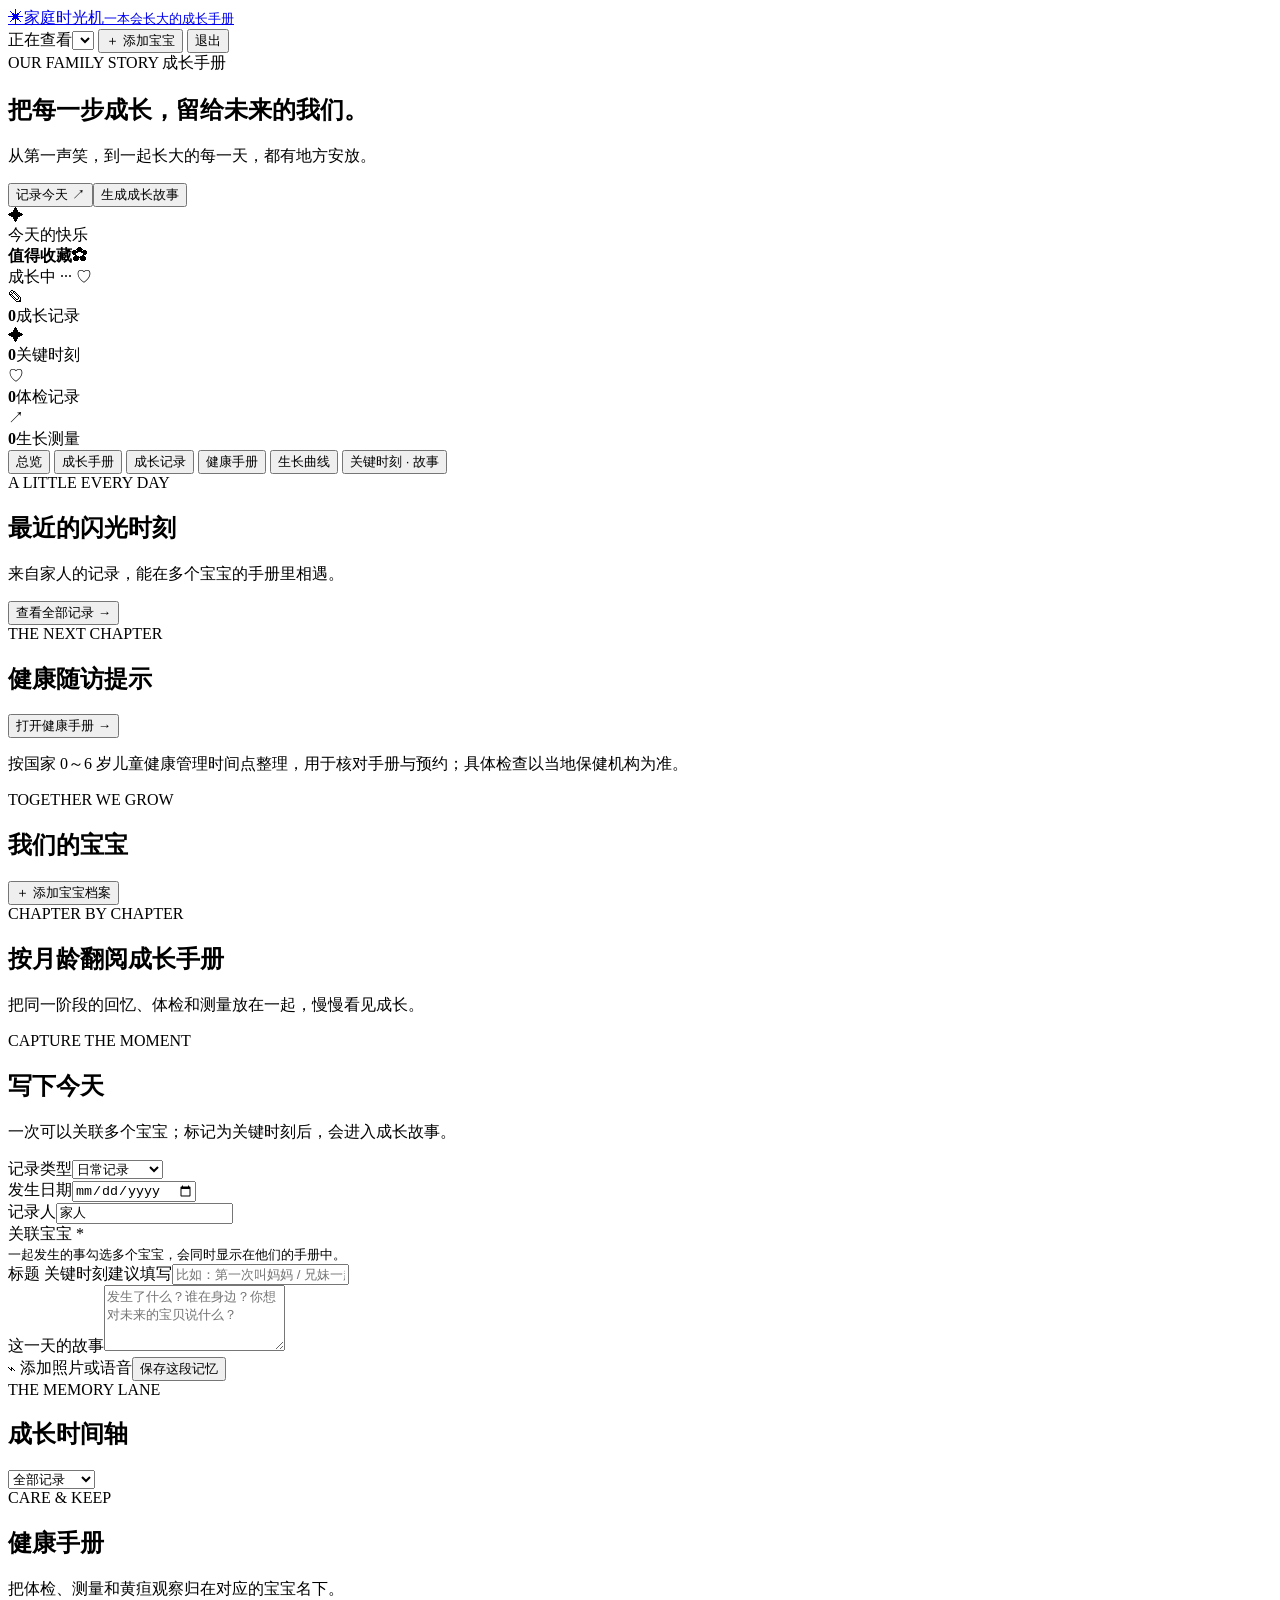
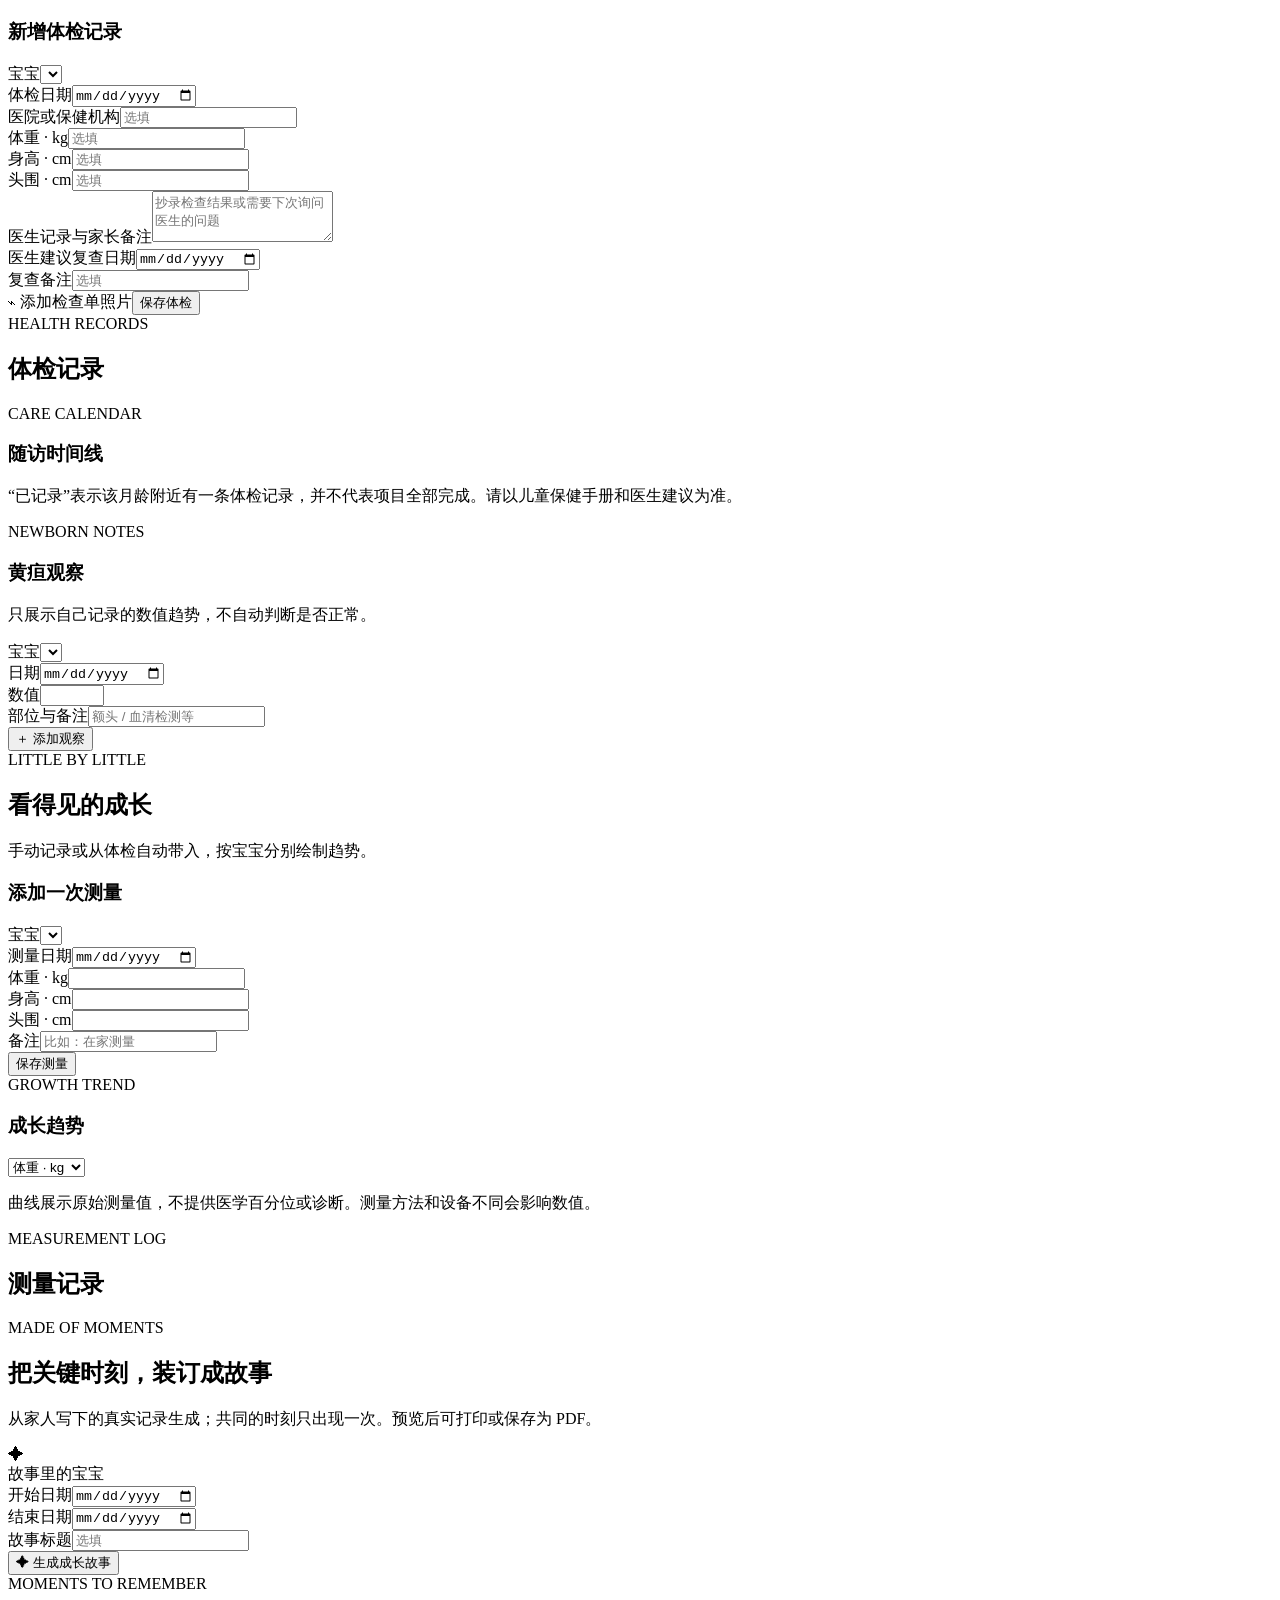
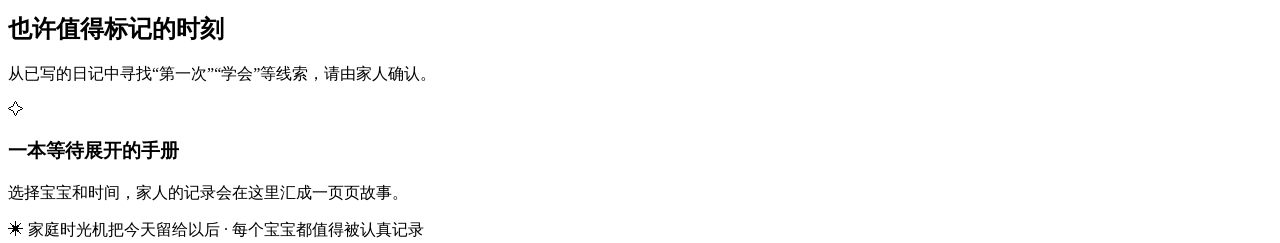
==== commit f9a453db: "feat: add age-based growth handbook and public HTTPS config" ====
--- a/backend/static/index.html
+++ b/backend/static/index.html
@@ -4,6 +4,7 @@
     <meta charset="utf-8">
     <meta name="viewport" content="width=device-width, initial-scale=1">
     <title>家庭时光机 · 成长手册</title>
+    <link rel="icon" type="image/svg+xml" href="/favicon.svg">
     <link rel="stylesheet" href="/assets/app.css">
     <script src="/assets/app.js" defer></script>
 </head>
@@ -38,6 +39,7 @@
 
             <nav class="tabs" aria-label="页面栏目">
                 <button class="tab active" data-tab="overview" type="button">总览</button>
+                <button class="tab" data-tab="handbook" type="button">成长手册</button>
                 <button class="tab" data-tab="timeline" type="button">成长记录</button>
                 <button class="tab" data-tab="health" type="button">健康手册</button>
                 <button class="tab" data-tab="growth" type="button">生长曲线</button>
@@ -52,6 +54,11 @@
                     <article class="surface"><div class="section-heading compact"><div><span class="kicker">THE NEXT CHAPTER</span><h2>健康随访提示</h2></div><button class="inline-action" data-go="health" type="button">打开健康手册 →</button></div><div id="visitPreview"></div><p class="fine-print">按国家 0～6 岁儿童健康管理时间点整理，用于核对手册与预约；具体检查以当地保健机构为准。</p></article>
                     <article class="surface family-card"><span class="kicker">TOGETHER WE GROW</span><h2>我们的宝宝</h2><div id="familyCards"></div><button class="inline-action" id="familyAddChild" type="button">＋ 添加宝宝档案</button></article>
                 </div>
+            </section>
+
+            <section class="panel" id="panel-handbook">
+                <div class="section-heading"><div><span class="kicker">CHAPTER BY CHAPTER</span><h2>按月龄翻阅成长手册</h2><p>把同一阶段的回忆、体检和测量放在一起，慢慢看见成长。</p></div></div>
+                <div id="handbookContent"></div>
             </section>
 
             <section class="panel" id="panel-timeline">
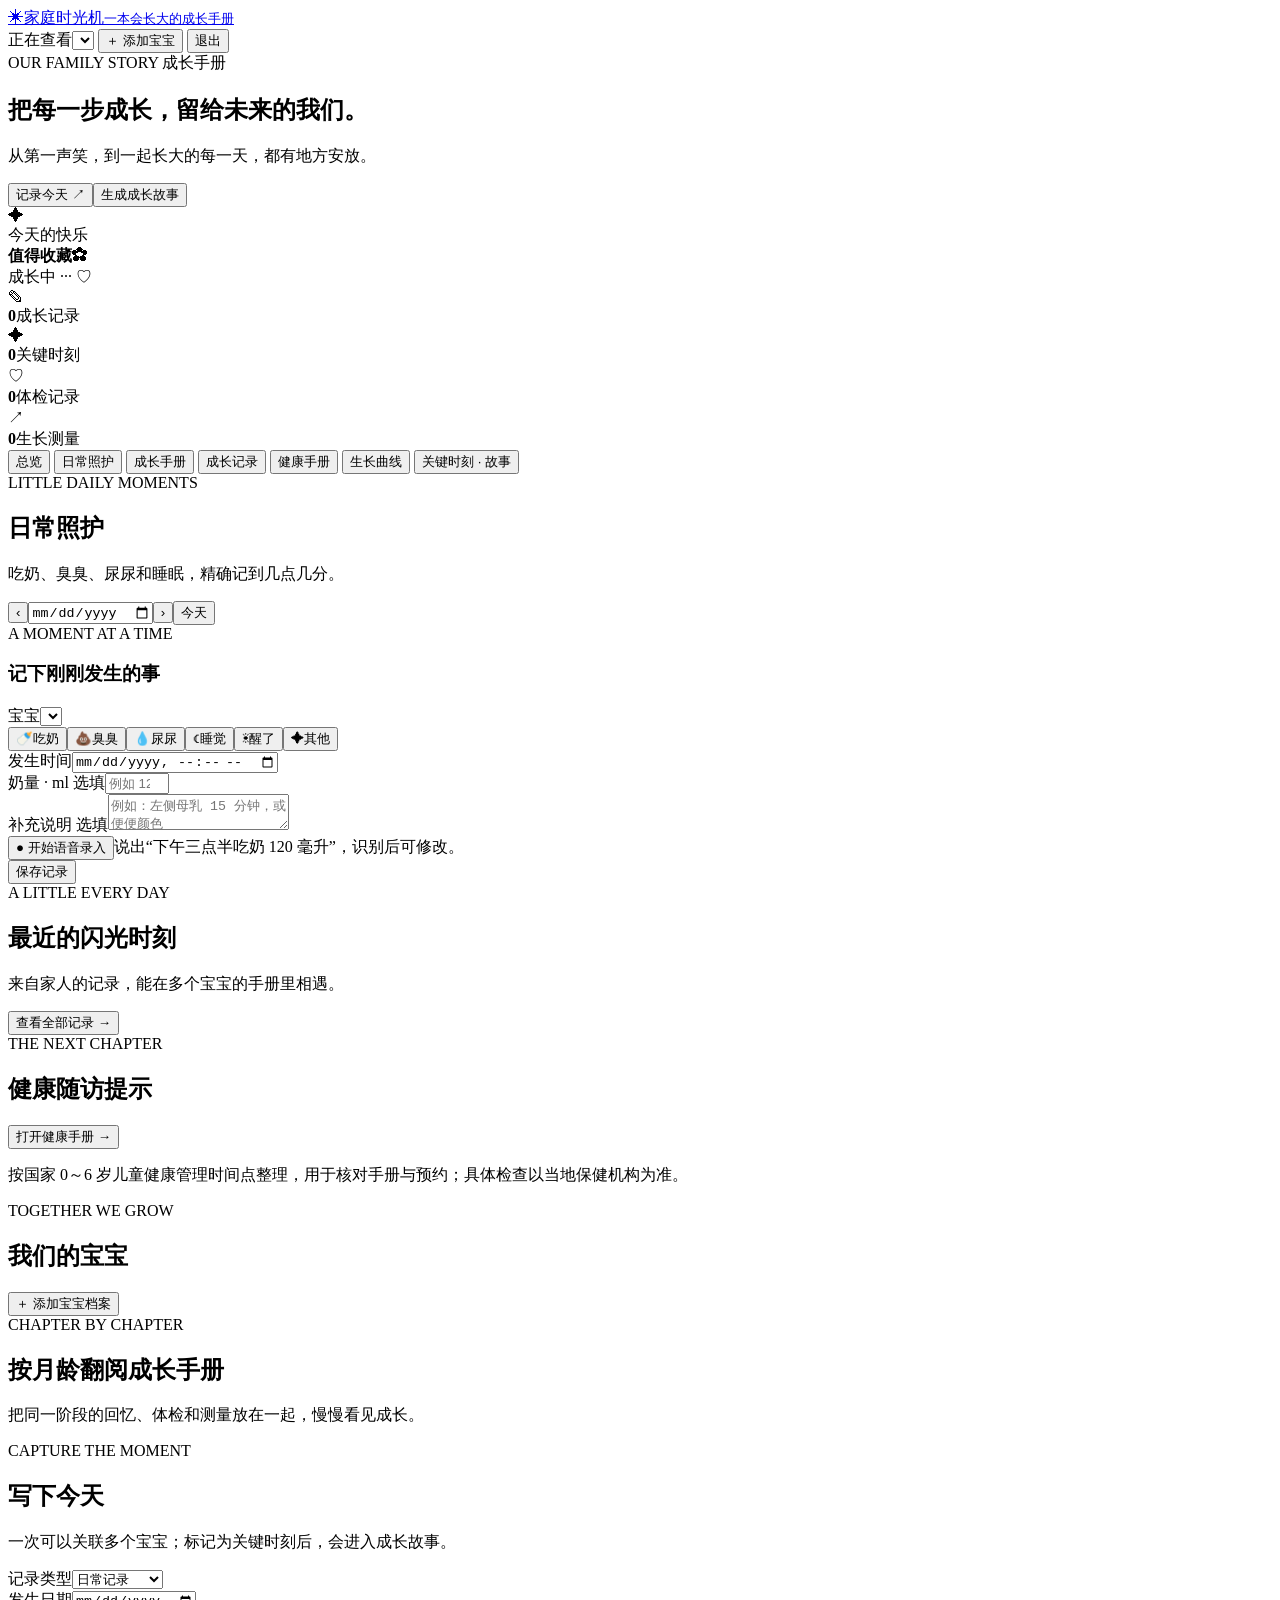
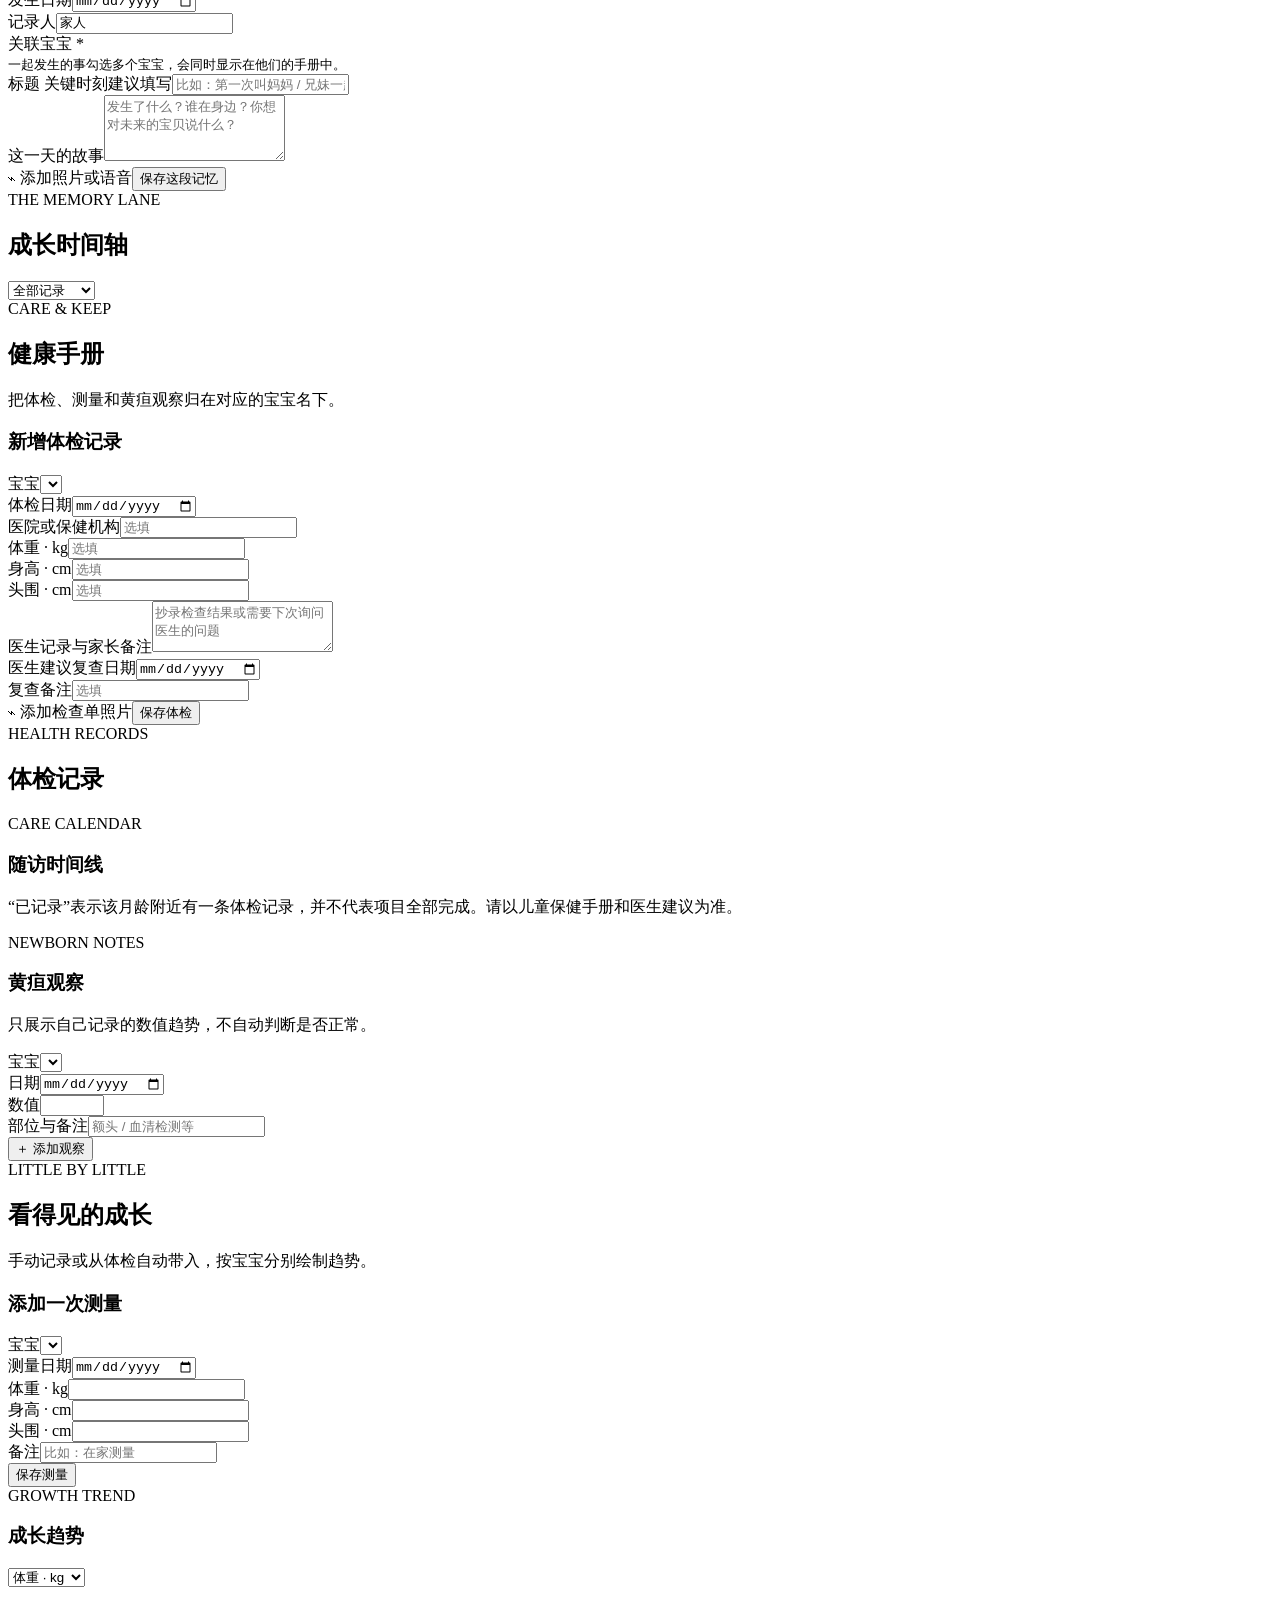
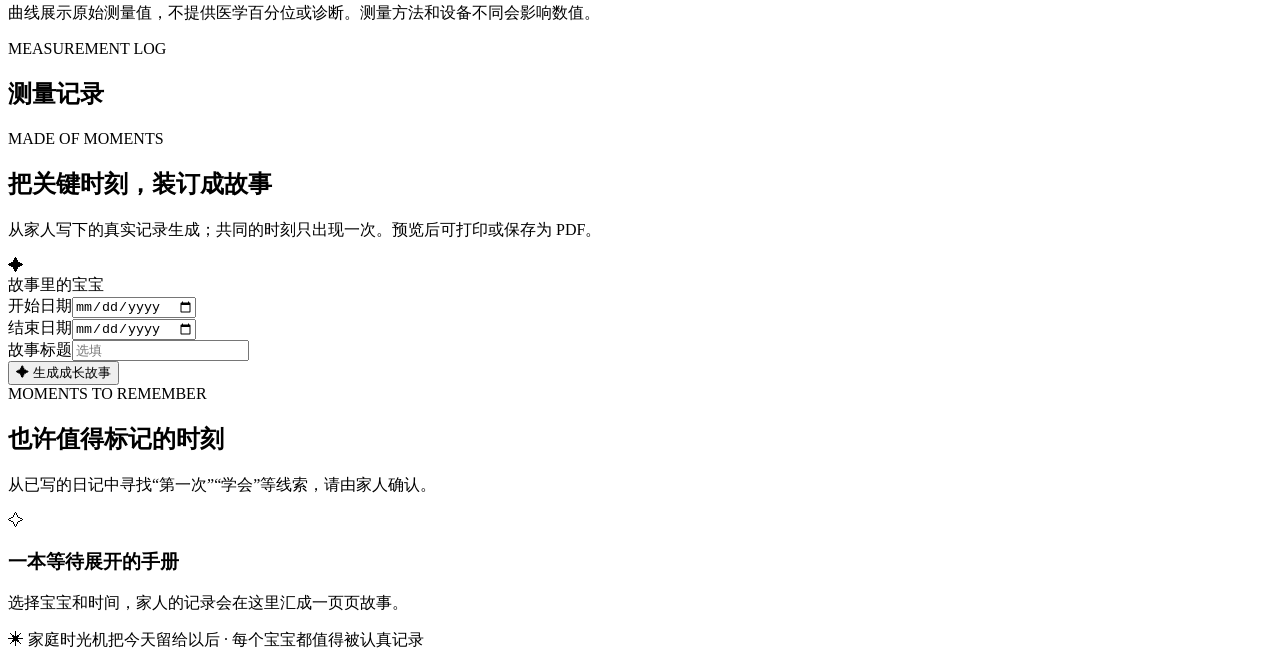
==== commit 0110e5fd: "Add daily care log, voice capture, and SwiftUI iOS app" ====
--- a/backend/static/index.html
+++ b/backend/static/index.html
@@ -39,12 +39,36 @@
 
             <nav class="tabs" aria-label="页面栏目">
                 <button class="tab active" data-tab="overview" type="button">总览</button>
+                <button class="tab" data-tab="care" type="button">日常照护</button>
                 <button class="tab" data-tab="handbook" type="button">成长手册</button>
                 <button class="tab" data-tab="timeline" type="button">成长记录</button>
                 <button class="tab" data-tab="health" type="button">健康手册</button>
                 <button class="tab" data-tab="growth" type="button">生长曲线</button>
                 <button class="tab" data-tab="story" type="button">关键时刻 · 故事</button>
             </nav>
+
+            <section class="panel" id="panel-care">
+                <div class="section-heading"><div><span class="kicker">LITTLE DAILY MOMENTS</span><h2>日常照护</h2><p>吃奶、臭臭、尿尿和睡眠，精确记到几点几分。</p></div></div>
+                <div class="care-layout">
+                    <div class="care-main">
+                        <div class="surface care-daybar"><button id="carePrev" type="button" aria-label="前一天">‹</button><input id="careDay" type="date" aria-label="查看日期"><button id="careNext" type="button" aria-label="后一天">›</button><button class="button soft" id="careToday" type="button">今天</button></div>
+                        <div id="careSummary" class="care-summary"></div>
+                        <div id="careList" class="care-list"></div>
+                    </div>
+                    <form id="careForm" class="surface care-editor">
+                        <span class="kicker">A MOMENT AT A TIME</span><h3 id="careFormTitle">记下刚刚发生的事</h3>
+                        <input id="careEditId" type="hidden">
+                        <div class="field"><label for="careChild">宝宝</label><select id="careChild" required></select></div>
+                        <div class="care-quick" aria-label="选择照护类型"><button type="button" data-care-kind="feeding">🍼<span>吃奶</span></button><button type="button" data-care-kind="poop">💩<span>臭臭</span></button><button type="button" data-care-kind="pee">💧<span>尿尿</span></button><button type="button" data-care-kind="sleep">☾<span>睡觉</span></button><button type="button" data-care-kind="wake">☀<span>醒了</span></button><button type="button" data-care-kind="other">✦<span>其他</span></button></div>
+                        <input id="careKind" type="hidden" value="feeding">
+                        <div class="form-row"><div class="field grow"><label for="careTime">发生时间</label><input id="careTime" type="datetime-local" required></div><div class="field grow" id="careAmountWrap"><label for="careAmount">奶量 · ml <span class="optional">选填</span></label><input id="careAmount" type="number" min="1" max="2000" step="1" placeholder="例如 120"></div></div>
+                        <div class="field"><label for="careNote">补充说明 <span class="optional">选填</span></label><textarea id="careNote" maxlength="500" rows="2" placeholder="例如：左侧母乳 15 分钟，或便便颜色"></textarea></div>
+                        <div class="care-voice"><button class="button soft" id="careRecord" type="button">● 开始语音录入</button><span id="careVoiceStatus" role="status">说出“下午三点半吃奶 120 毫升”，识别后可修改。</span></div>
+                        <div id="careTranscriptWrap" class="field" hidden><label for="careTranscript">识别文字 · 请核对</label><textarea id="careTranscript" rows="2"></textarea><button class="inline-action" id="careApplyVoice" type="button">根据文字填写 →</button></div>
+                        <div class="care-form-actions"><button class="button ghost" id="careCancel" type="button" hidden>取消修改</button><button class="button primary" id="careSave" type="submit">保存记录</button></div>
+                    </form>
+                </div>
+            </section>
 
             <section class="panel active" id="panel-overview">
                 <div id="unassignedBanner" class="notice" hidden></div>
@@ -57,19 +81,20 @@
             </section>
 
             <section class="panel" id="panel-handbook">
-                <div class="section-heading"><div><span class="kicker">CHAPTER BY CHAPTER</span><h2>按月龄翻阅成长手册</h2><p>把同一阶段的回忆、体检和测量放在一起，慢慢看见成长。</p></div></div>
+                <div class="section-heading"><div><span class="kicker">CHAPTER BY CHAPTER</span><h2>按月龄翻阅成长手册</h2><p>把同一阶段的回忆、体检和测量放在一起，慢慢看见成长。</p></div><button class="button soft" id="importOpenButton" type="button" hidden>⇪ 模板批量补录</button></div>
                 <div id="handbookContent"></div>
             </section>
 
             <section class="panel" id="panel-timeline">
                 <div class="section-heading"><div><span class="kicker">CAPTURE THE MOMENT</span><h2>写下今天</h2><p>一次可以关联多个宝宝；标记为关键时刻后，会进入成长故事。</p></div></div>
                 <form id="entryForm" class="surface form-card">
+                    <input id="entryEditId" type="hidden"><div id="entryEditNotice" class="edit-notice" hidden>正在修改已保存的成长记录。附件留空会保留原有素材。</div>
                     <div class="form-row"><div class="field grow"><label>记录类型</label><select id="entryKind"><option value="diary">日常记录</option><option value="milestone">✦ 关键时刻</option></select></div><div class="field grow"><label for="entryDate">发生日期</label><input id="entryDate" type="date" required></div><div class="field grow"><label for="entryAuthor">记录人</label><input id="entryAuthor" type="text" maxlength="80" value="家人" placeholder="妈妈、爸爸…"></div></div>
                     <div class="field"><label>关联宝宝 <span class="required">*</span></label><div id="entryChildren" class="child-checks"></div><small>一起发生的事勾选多个宝宝，会同时显示在他们的手册中。</small></div>
                     <div id="recordPrompts" class="prompt-strip"></div>
                     <div class="field"><label for="entryTitle">标题 <span class="optional">关键时刻建议填写</span></label><input id="entryTitle" type="text" maxlength="120" placeholder="比如：第一次叫妈妈 / 兄妹一起过生日"></div>
                     <div class="field"><label for="entryContent">这一天的故事</label><textarea id="entryContent" rows="4" maxlength="10000" placeholder="发生了什么？谁在身边？你想对未来的宝贝说什么？"></textarea></div>
-                    <div class="form-footer"><label class="file-button">⌁ 添加照片或语音<input id="entryMedia" type="file" accept="image/*,audio/*" hidden></label><span id="entryFileName" class="file-name"></span><button class="button primary" type="submit">保存这段记忆</button></div>
+                    <div class="form-footer"><label class="file-button">⌁ 添加照片或语音<input id="entryMedia" type="file" accept="image/*,audio/*" hidden></label><span id="entryFileName" class="file-name"></span><label id="entryRemoveMediaWrap" class="remove-media" hidden><input id="entryRemoveMedia" type="checkbox">从记录移除原附件</label><button class="button ghost cancel-edit" type="button" data-cancel-edit="entry" hidden>取消修改</button><button class="button primary" id="entrySaveButton" type="submit">保存这段记忆</button></div>
                 </form>
                 <div class="section-heading list-heading"><div><span class="kicker">THE MEMORY LANE</span><h2>成长时间轴</h2></div><select id="entryKindFilter" class="small-select"><option value="all">全部记录</option><option value="milestone">仅关键时刻</option><option value="diary">仅日记</option></select></div>
                 <div id="timelineList" class="timeline-list"></div>
@@ -78,14 +103,14 @@
             <section class="panel" id="panel-health">
                 <div class="section-heading"><div><span class="kicker">CARE & KEEP</span><h2>健康手册</h2><p>把体检、测量和黄疸观察归在对应的宝宝名下。</p></div></div>
                 <div class="health-layout"><div class="health-main">
-                    <form id="checkupForm" class="surface form-card"><h3>新增体检记录</h3><div class="form-row"><div class="field grow"><label for="checkupChild">宝宝</label><select id="checkupChild" required></select></div><div class="field grow"><label for="checkupDate">体检日期</label><input id="checkupDate" type="date" required></div></div><div class="field"><label for="checkupHospital">医院或保健机构</label><input id="checkupHospital" type="text" maxlength="160" placeholder="选填"></div><div class="form-row metrics-row"><div class="field grow"><label for="checkupWeight">体重 · kg</label><input id="checkupWeight" type="number" step="0.01" min="0.01" placeholder="选填"></div><div class="field grow"><label for="checkupHeight">身高 · cm</label><input id="checkupHeight" type="number" step="0.1" min="0.1" placeholder="选填"></div><div class="field grow"><label for="checkupHead">头围 · cm</label><input id="checkupHead" type="number" step="0.1" min="0.1" placeholder="选填"></div></div><div class="field"><label for="checkupNotes">医生记录与家长备注</label><textarea id="checkupNotes" rows="3" placeholder="抄录检查结果或需要下次询问医生的问题"></textarea></div><div class="form-row"><div class="field grow"><label for="checkupNext">医生建议复查日期</label><input id="checkupNext" type="date"></div><div class="field grow"><label for="checkupNextNotes">复查备注</label><input id="checkupNextNotes" type="text" placeholder="选填"></div></div><div class="form-footer"><label class="file-button">⌁ 添加检查单照片<input id="checkupMedia" type="file" accept="image/*" hidden></label><span id="checkupFileName" class="file-name"></span><button class="button primary" type="submit">保存体检</button></div></form>
+                    <form id="checkupForm" class="surface form-card"><input id="checkupEditId" type="hidden"><div id="checkupEditNotice" class="edit-notice" hidden>正在修改体检记录。照片留空会保留原有检查单；测量值会同步更新到生长曲线。</div><h3 id="checkupFormTitle">新增体检记录</h3><div class="form-row"><div class="field grow"><label for="checkupChild">宝宝</label><select id="checkupChild" required></select></div><div class="field grow"><label for="checkupDate">体检日期</label><input id="checkupDate" type="date" required></div></div><div class="field"><label for="checkupHospital">医院或保健机构</label><input id="checkupHospital" type="text" maxlength="160" placeholder="选填"></div><div class="form-row metrics-row"><div class="field grow"><label for="checkupWeight">体重 · kg</label><input id="checkupWeight" type="number" step="0.01" min="0.01" placeholder="选填"></div><div class="field grow"><label for="checkupHeight">身高 · cm</label><input id="checkupHeight" type="number" step="0.1" min="0.1" placeholder="选填"></div><div class="field grow"><label for="checkupHead">头围 · cm</label><input id="checkupHead" type="number" step="0.1" min="0.1" placeholder="选填"></div></div><div class="field"><label for="checkupNotes">医生记录与家长备注</label><textarea id="checkupNotes" rows="3" placeholder="抄录检查结果或需要下次询问医生的问题"></textarea></div><div class="form-row"><div class="field grow"><label for="checkupNext">医生建议复查日期</label><input id="checkupNext" type="date"></div><div class="field grow"><label for="checkupNextNotes">复查备注</label><input id="checkupNextNotes" type="text" placeholder="选填"></div></div><div class="form-footer"><label class="file-button">⌁ 添加检查单照片<input id="checkupMedia" type="file" accept="image/*" hidden></label><span id="checkupFileName" class="file-name"></span><label id="checkupRemoveMediaWrap" class="remove-media" hidden><input id="checkupRemoveMedia" type="checkbox">从记录移除原检查单</label><button class="button ghost cancel-edit" type="button" data-cancel-edit="checkup" hidden>取消修改</button><button class="button primary" id="checkupSaveButton" type="submit">保存体检</button></div></form>
                     <div class="section-heading list-heading"><div><span class="kicker">HEALTH RECORDS</span><h2>体检记录</h2></div></div><div id="checkupList" class="record-list"></div>
-                </div><aside class="health-side"><article class="surface"><span class="kicker">CARE CALENDAR</span><h3>随访时间线</h3><div id="visitPlan"></div><p class="fine-print">“已记录”表示该月龄附近有一条体检记录，并不代表项目全部完成。请以儿童保健手册和医生建议为准。</p></article><article class="surface"><span class="kicker">NEWBORN NOTES</span><h3>黄疸观察</h3><p class="muted">只展示自己记录的数值趋势，不自动判断是否正常。</p><form id="jaundiceForm"><div class="field"><label for="jaundiceChild">宝宝</label><select id="jaundiceChild" required></select></div><div class="form-row"><div class="field grow"><label for="jaundiceDate">日期</label><input id="jaundiceDate" type="date" required></div><div class="field grow"><label for="jaundiceValue">数值</label><input id="jaundiceValue" type="number" min="0" max="50" step="0.1" required></div></div><div class="field"><label for="jaundiceNote">部位与备注</label><input id="jaundiceNote" type="text" placeholder="额头 / 血清检测等"></div><button class="button soft full" type="submit">＋ 添加观察</button></form><div id="jaundiceChart" class="mini-chart"></div><div id="jaundiceList" class="compact-records"></div></article></aside></div>
+                </div><aside class="health-side"><article class="surface"><span class="kicker">CARE CALENDAR</span><h3>随访时间线</h3><div id="visitPlan"></div><p class="fine-print">“已记录”表示该月龄附近有一条体检记录，并不代表项目全部完成。请以儿童保健手册和医生建议为准。</p></article><article class="surface"><span class="kicker">NEWBORN NOTES</span><h3>黄疸观察</h3><p class="muted">只展示自己记录的数值趋势，不自动判断是否正常。</p><form id="jaundiceForm"><input id="jaundiceEditId" type="hidden"><div id="jaundiceEditNotice" class="edit-notice" hidden>正在修改黄疸观察</div><div class="field"><label for="jaundiceChild">宝宝</label><select id="jaundiceChild" required></select></div><div class="form-row"><div class="field grow"><label for="jaundiceDate">日期</label><input id="jaundiceDate" type="date" required></div><div class="field grow"><label for="jaundiceValue">数值</label><input id="jaundiceValue" type="number" min="0" max="50" step="0.1" required></div></div><div class="field"><label for="jaundiceNote">部位与备注</label><input id="jaundiceNote" type="text" placeholder="额头 / 血清检测等"></div><button class="button ghost cancel-edit" type="button" data-cancel-edit="jaundice" hidden>取消修改</button><button class="button soft full" id="jaundiceSaveButton" type="submit">＋ 添加观察</button></form><div id="jaundiceChart" class="mini-chart"></div><div id="jaundiceList" class="compact-records"></div></article></aside></div>
             </section>
 
             <section class="panel" id="panel-growth">
                 <div class="section-heading"><div><span class="kicker">LITTLE BY LITTLE</span><h2>看得见的成长</h2><p>手动记录或从体检自动带入，按宝宝分别绘制趋势。</p></div></div>
-                <div class="growth-layout"><form id="growthForm" class="surface form-card"><h3>添加一次测量</h3><div class="form-row"><div class="field grow"><label for="growthChild">宝宝</label><select id="growthChild" required></select></div><div class="field grow"><label for="growthDate">测量日期</label><input id="growthDate" type="date" required></div></div><div class="form-row metrics-row"><div class="field grow"><label for="growthWeight">体重 · kg</label><input id="growthWeight" type="number" min="0.01" step="0.01"></div><div class="field grow"><label for="growthHeight">身高 · cm</label><input id="growthHeight" type="number" min="0.1" step="0.1"></div><div class="field grow"><label for="growthHead">头围 · cm</label><input id="growthHead" type="number" min="0.1" step="0.1"></div></div><div class="field"><label for="growthNote">备注</label><input id="growthNote" type="text" maxlength="300" placeholder="比如：在家测量"></div><button class="button primary full" type="submit">保存测量</button></form><article class="surface chart-card"><div class="chart-title"><div><span class="kicker">GROWTH TREND</span><h3>成长趋势</h3></div><select id="growthMetric" class="small-select"><option value="weight_kg">体重 · kg</option><option value="height_cm">身高 · cm</option><option value="head_cm">头围 · cm</option></select></div><div id="growthChart" class="large-chart"></div><p class="fine-print">曲线展示原始测量值，不提供医学百分位或诊断。测量方法和设备不同会影响数值。</p></article></div>
+                <div class="growth-layout"><form id="growthForm" class="surface form-card"><input id="growthEditId" type="hidden"><div id="growthEditNotice" class="edit-notice" hidden>正在修改家庭测量记录</div><h3 id="growthFormTitle">添加一次测量</h3><div class="form-row"><div class="field grow"><label for="growthChild">宝宝</label><select id="growthChild" required></select></div><div class="field grow"><label for="growthDate">测量日期</label><input id="growthDate" type="date" required></div></div><div class="form-row metrics-row"><div class="field grow"><label for="growthWeight">体重 · kg</label><input id="growthWeight" type="number" min="0.01" step="0.01"></div><div class="field grow"><label for="growthHeight">身高 · cm</label><input id="growthHeight" type="number" min="0.1" step="0.1"></div><div class="field grow"><label for="growthHead">头围 · cm</label><input id="growthHead" type="number" min="0.1" step="0.1"></div></div><div class="field"><label for="growthNote">备注</label><input id="growthNote" type="text" maxlength="300" placeholder="比如：在家测量"></div><button class="button ghost cancel-edit" type="button" data-cancel-edit="growth" hidden>取消修改</button><button class="button primary full" id="growthSaveButton" type="submit">保存测量</button></form><article class="surface chart-card"><div class="chart-title"><div><span class="kicker">GROWTH TREND</span><h3>成长趋势</h3></div><select id="growthMetric" class="small-select"><option value="weight_kg">体重 · kg</option><option value="height_cm">身高 · cm</option><option value="head_cm">头围 · cm</option></select></div><div id="growthChart" class="large-chart"></div><p class="fine-print">曲线展示原始测量值，不提供医学百分位或诊断。测量方法和设备不同会影响数值。</p></article></div>
                 <div class="section-heading list-heading"><div><span class="kicker">MEASUREMENT LOG</span><h2>测量记录</h2></div></div><div id="growthList" class="record-list"></div>
             </section>
 
@@ -102,6 +127,7 @@
 
     <dialog id="childDialog" class="modal"><form id="childForm" class="modal-body"><button class="close-modal" type="button" data-close="childDialog" aria-label="关闭">×</button><span class="kicker">OUR LITTLE ONE</span><h2 id="childDialogTitle">添加宝宝档案</h2><input id="childEditId" type="hidden"><div class="field"><label for="childName">宝宝姓名 <span class="required">*</span></label><input id="childName" type="text" maxlength="80" required placeholder="宝宝姓名"></div><div class="field"><label for="childNickname">昵称</label><input id="childNickname" type="text" maxlength="80" placeholder="比如：妹妹 / 小星星"></div><div class="form-row"><div class="field grow"><label for="childBirthDate">出生日期 <span class="required">*</span></label><input id="childBirthDate" type="date" required></div><div class="field color-field"><label for="childColor">档案颜色</label><input id="childColor" type="color" value="#d97757"></div></div><button class="button primary full" type="submit">保存宝宝档案</button></form></dialog>
     <dialog id="assignDialog" class="modal"><form id="assignForm" class="modal-body"><button class="close-modal" type="button" data-close="assignDialog" aria-label="关闭">×</button><span class="kicker">LINK THIS MEMORY</span><h2>关联宝宝</h2><p class="muted" id="assignDescription"></p><input id="assignEntryId" type="hidden"><div id="assignChildren" class="child-checks"></div><button class="button primary full" type="submit">保存关联</button></form></dialog>
+    <dialog id="importDialog" class="modal import-modal"><div class="modal-body"><button class="close-modal" type="button" data-close="importDialog" aria-label="关闭">×</button><span class="kicker">FILL IN THE YEARS</span><h2>用模板批量补录</h2><p id="importTarget" class="muted"></p><ol class="import-steps"><li>下载空白 CSV 模板，用 Excel 或表格软件填写。</li><li>每行一条记录；类型填“回忆”“关键时刻”“体检”或“测量”，日期填 YYYY-MM-DD。</li><li>上传后先检查预览，确认无误再导入。照片和语音可在导入后逐条添加。</li></ol><a class="button soft" id="importTemplateLink" href="/api/import/template" download="children-growth-template.csv">↓ 下载空白模板</a><div class="field import-file-field"><label for="importFile">选择填好的 CSV 文件</label><input id="importFile" type="file" accept=".csv,text/csv"><small>请保存为 UTF-8 CSV；最多 1000 行、2 MB。日期需要具体到日。</small></div><div id="importResult" class="import-result" aria-live="polite"></div><div class="import-controls"><button class="button ghost" id="importPreviewButton" type="button" disabled>检查并预览</button><button class="button primary" id="importCommitButton" type="button" hidden disabled>确认导入</button></div></div></dialog>
     <div id="toast" class="toast" role="status" aria-live="polite"></div>
     <div id="printRoot"></div>
 </body>
